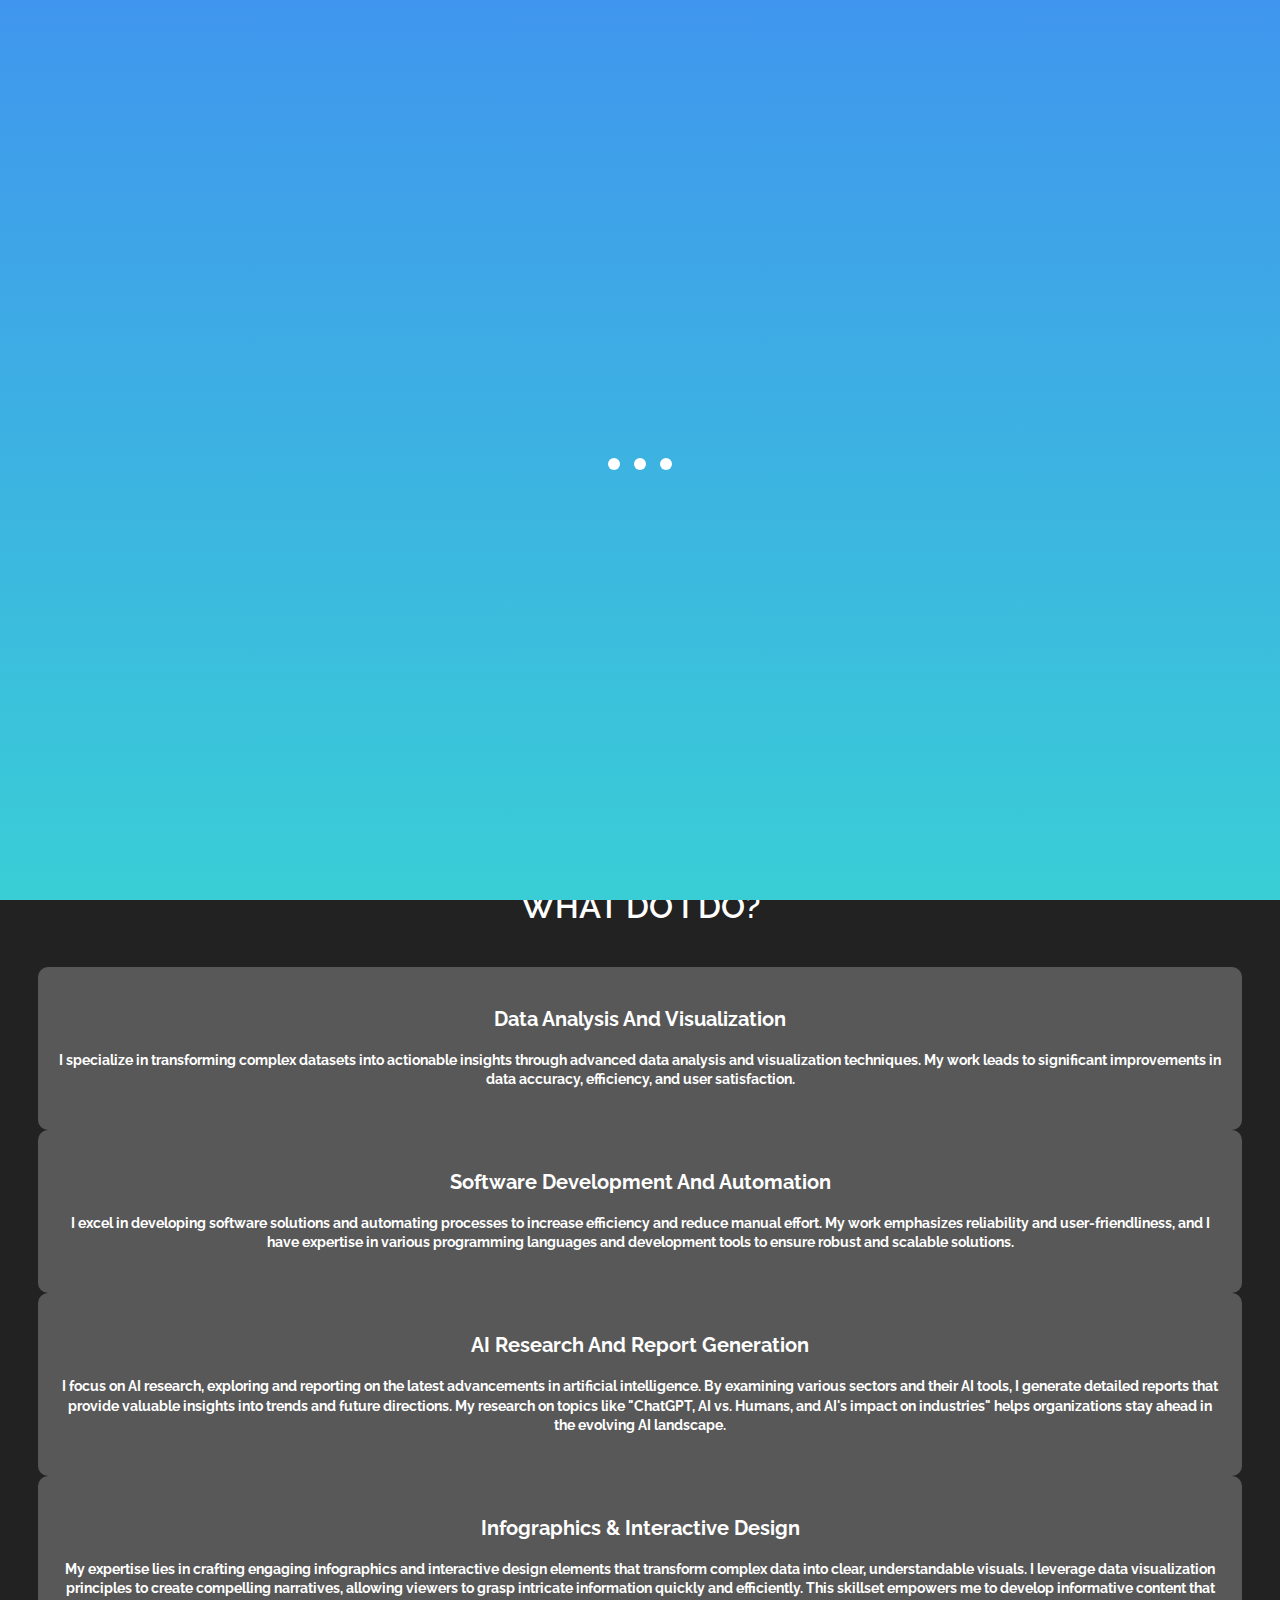
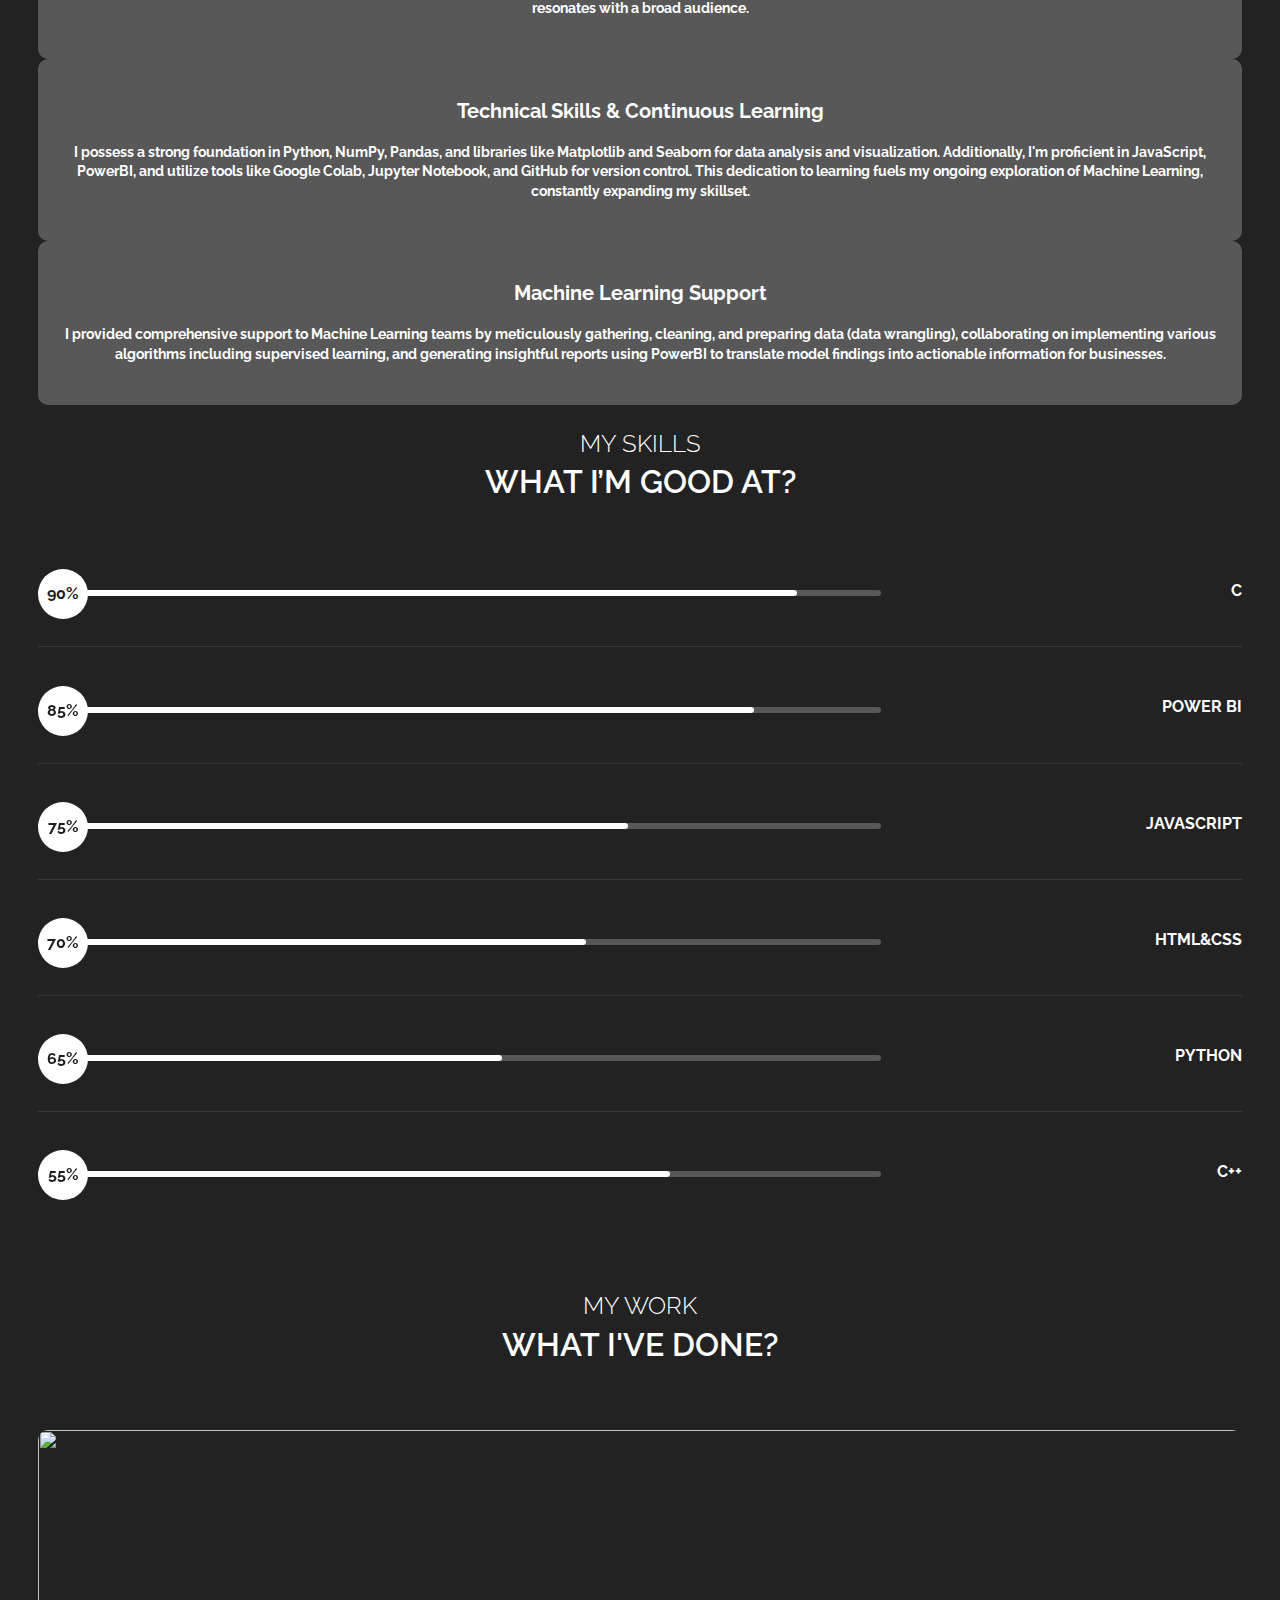
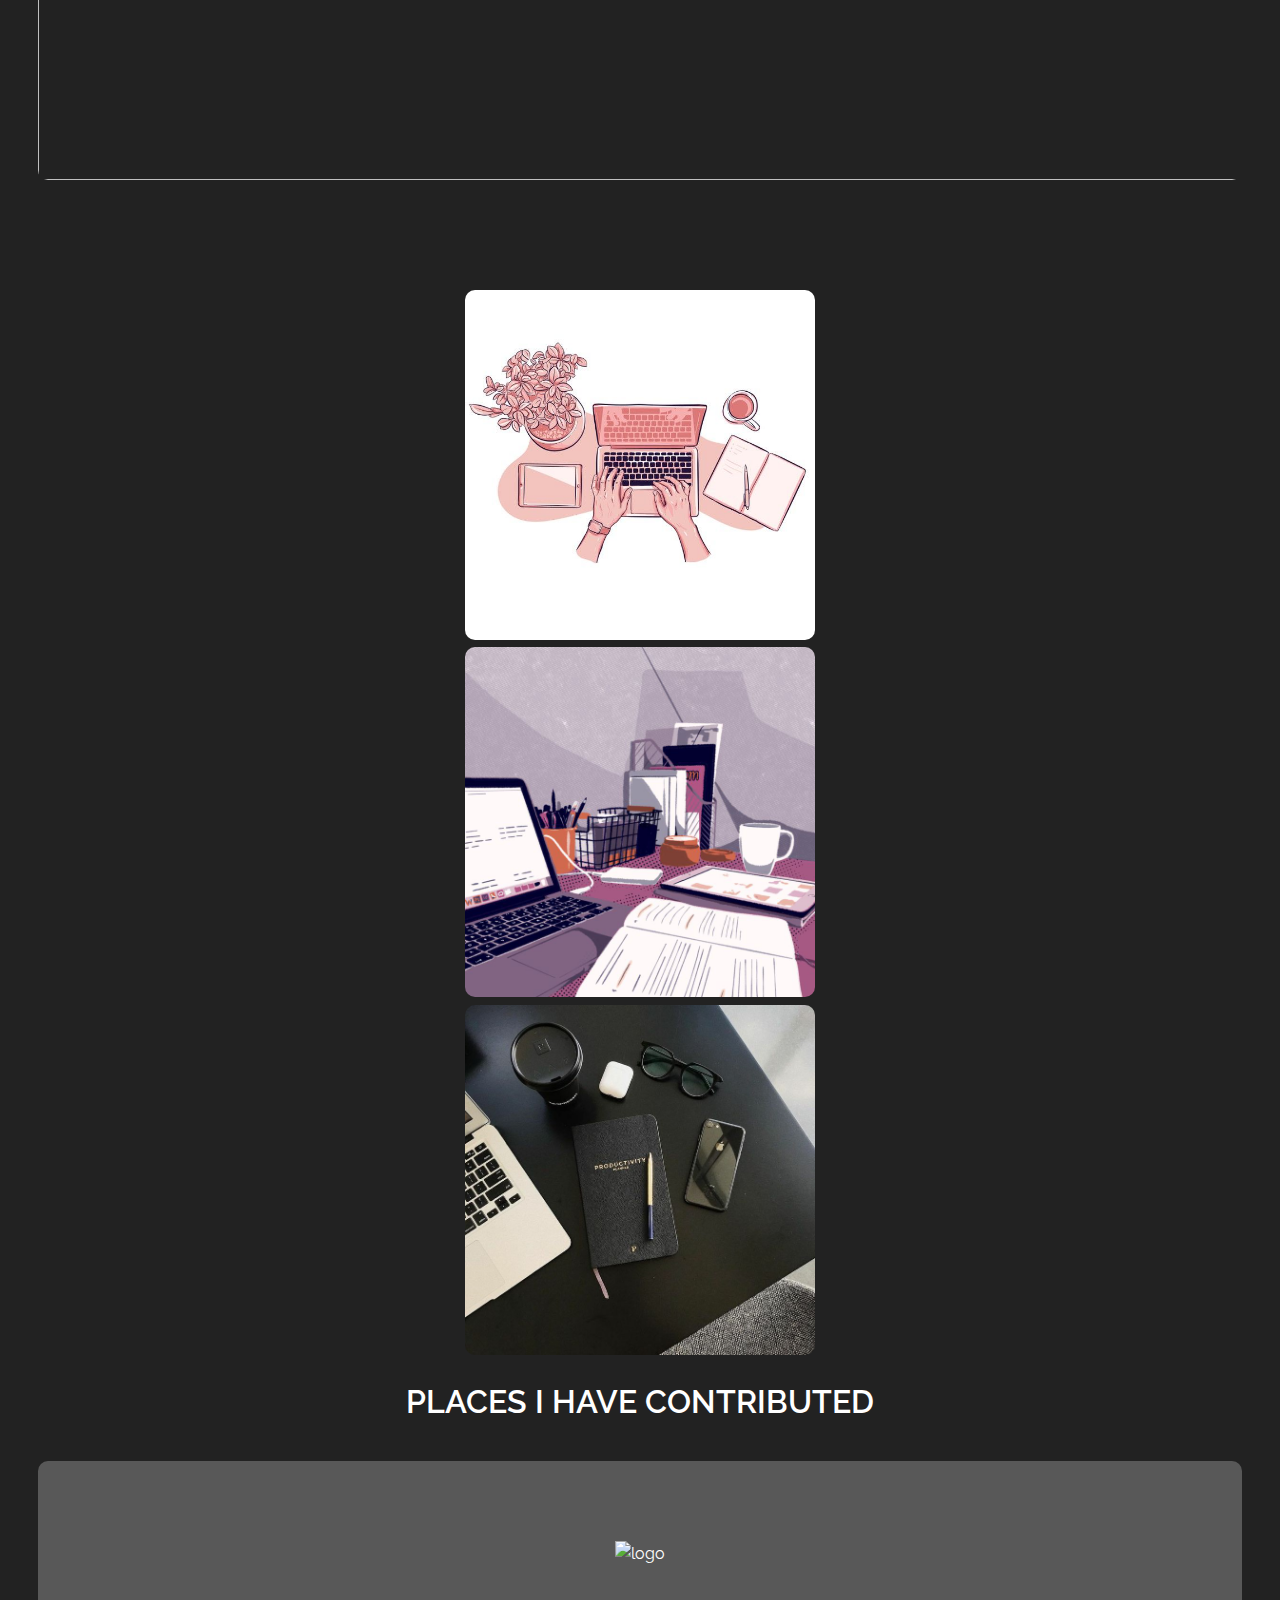
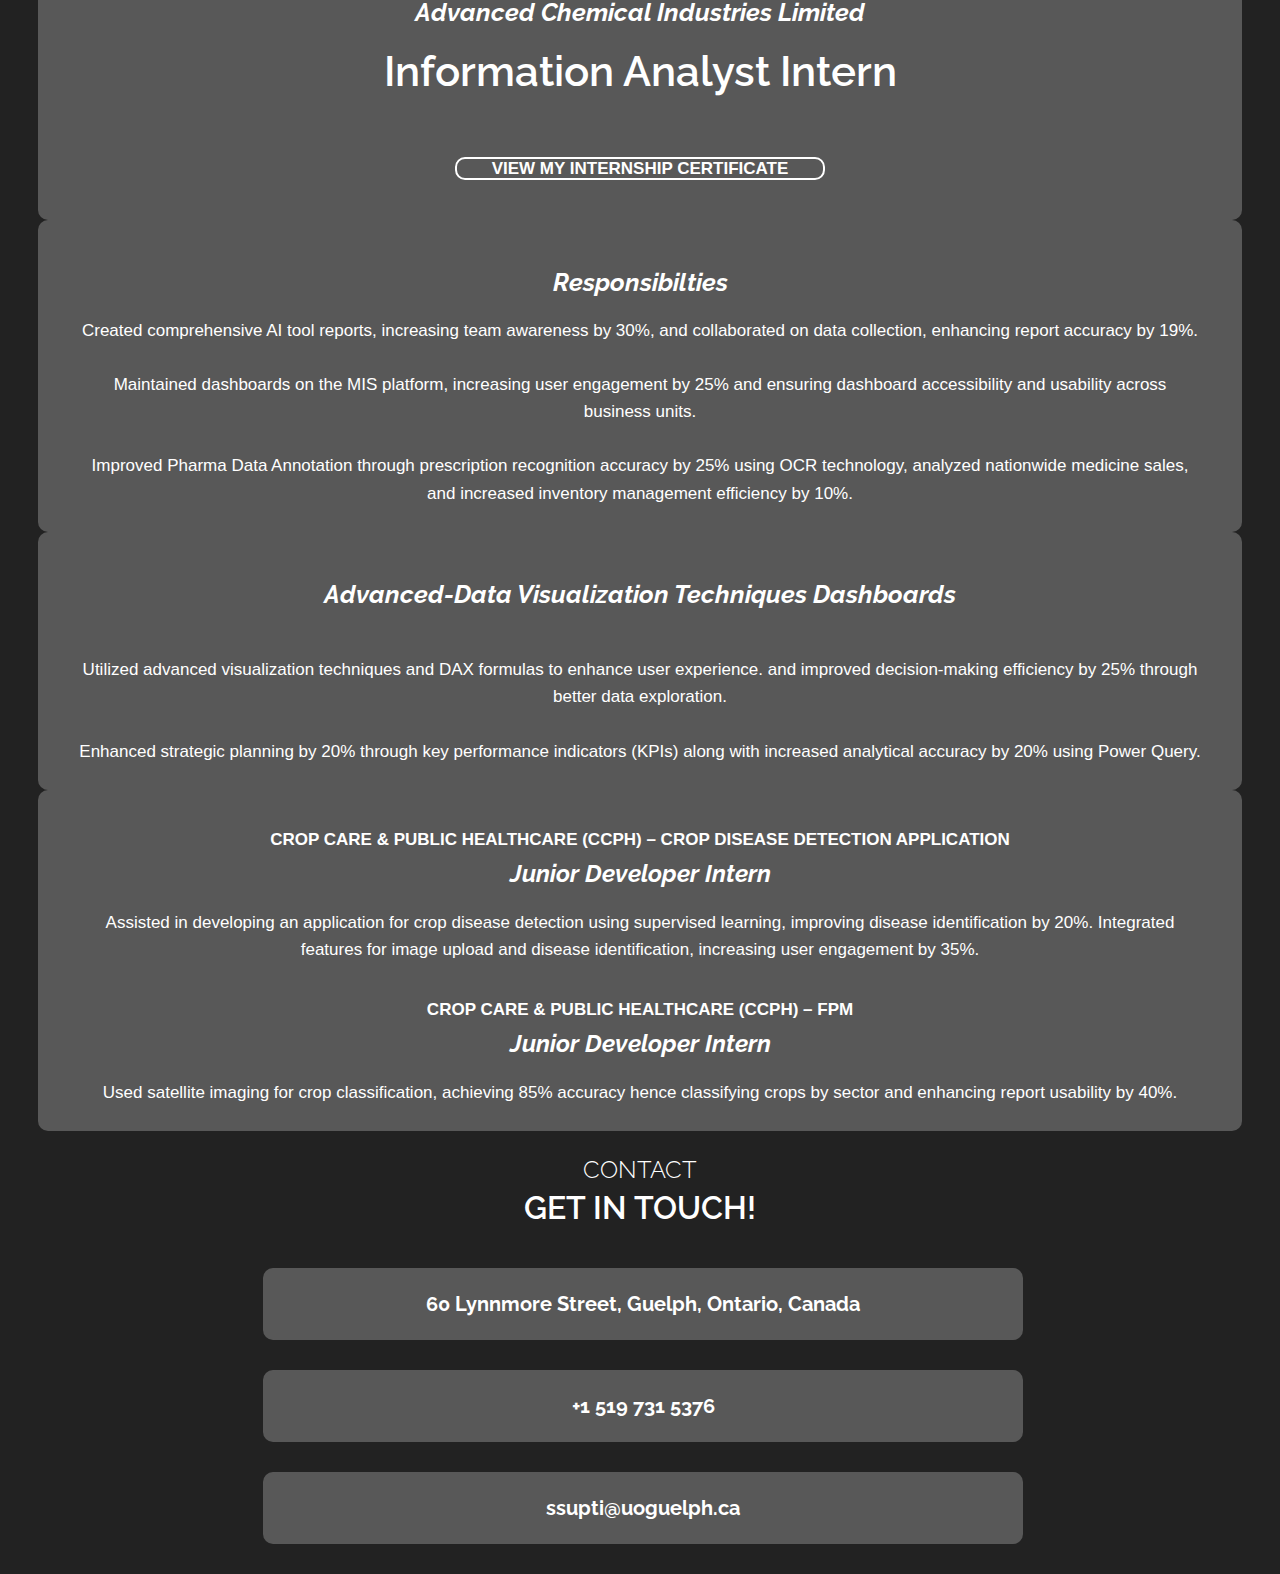
==== index.html @ d19fac65 "added a link" ====
<!DOCTYPE html>
<html lang="en">

<head>

    <meta charset="utf-8">
    <meta name="viewport" content="width=device-width, initial-scale=1, shrink-to-fit=no">
    <meta name="description" content="">
    <meta name="author" content="">
    <link href="https://fonts.googleapis.com/css?family=Raleway:100,300,400,500,700,900" rel="stylesheet">
    <link rel="stylesheet" href="https://cdnjs.cloudflare.com/ajax/libs/font-awesome/5.15.4/css/all.min.css"
        integrity="sha512-dRjMc0nZpAz4aL1sDd2G5JvPrjA7xSTGRXaLDo/RY5qzk0uH1d97Rm7xdUNbffP0KheVYO/CQ6B1exxQj0Ytw=="
        crossorigin="anonymous" referrerpolicy="no-referrer" />

    <title>Sanjida Rahman Supti Portfolio</title>
    <!--
Elegance Template
https://templatemo.com/tm-528-elegance
-->
    <!-- Additional CSS Files -->
    <link rel="stylesheet" type="text/css" href="css/bootstrap.min.css">

    <link rel="stylesheet" type="text/css" href="css/font-awesome.css">

    <link rel="stylesheet" type="text/css" href="css/fullpage.min.css">

    <link rel="stylesheet" type="text/css" href="css/owl.carousel.css">

    <link rel="stylesheet" href="css/animate.css">

    <link rel="stylesheet" href="css/templatemo-style.css">

    <link rel="stylesheet" href="css/responsive.css">



</head>

<body>

    <div id="video">
        <div class="preloader">
            <div class="preloader-bounce">
                <span></span>
                <span></span>
                <span></span>
            </div>
        </div>

        <header id="header">
            <div class="container-fluid">
                <div class="navbar">
                    <a href="#" id="logo" title="Sanjida Rahman Supti Portfolio">
                        Sanjida Rahman Supti
                    </a>
                    <div class="navigation-row">
                        <nav id="navigation">
                            <button type="button" class="navbar-toggle"> <i class="fa fa-bars"></i> </button>
                            <div class="nav-box navbar-collapse">
                                <ul class="navigation-menu nav navbar-nav navbars" id="nav">
                                    <li data-menuanchor="slide01" class="active"><a href="#slide01">Home</a></li>
                                    <li data-menuanchor="slide02"><a href="#slide02">About Me</a></li>
                                    <li data-menuanchor="slide03"><a href="#slide03">Expertise</a></li>
                                    <li data-menuanchor="slide04"><a href="#slide04">My Skills</a></li>
                                    <li data-menuanchor="slide05"><a href="#slide05">My Work</a></li>
                                    <li data-menuanchor="slide06"><a href="#slide06">Professional Experience</a></li>
                                    <li data-menuanchor="slide07"><a href="#slide07">Contact Me</a></li>
                                </ul>
                            </div>
                        </nav>
                    </div>
                </div>
            </div>
        </header>

        <div id="fullpage" class="fullpage-default">

            <div class="section animated-row" data-section="slide01">
                <div class="section-inner">
                    <div class="welcome-box">
                        <span class="welcome-first animate" data-animate="fadeInUp">Hello, welcome to</span>
                        <h1 class="welcome-title animate" data-animate="fadeInUp">My Portofolio</h1>
                        <p class="animate" data-animate="fadeInUp">I am <strong>Sanjida Rahman Supti</strong>, a current
                            Computer Science Student with a Minor in Mathematics, exploring career options in tech.</p>
                        <div class="scroll-down next-section animate data-animate=" fadeInUp""><img
                                src="images/mouse-scroll.png" alt=""><span>Scroll Down</span></div>
                    </div>
                </div>
            </div>

            <div class="section animated-row" data-section="slide02">
                <div class="section-inner">
                    <div class="about-section">
                        <div class="row justify-content-center">
                            <div class="col-lg-8 wide-col-laptop">
                                <div class="row">
                                    <div class="col-md-6">
                                        <div class="about-contentbox">
                                            <div class="animate" data-animate="fadeInUp">
                                                <span>About Me</span>
                                                <h2>Who am i?</h2>
                                                <p>I am a <strong>Computer Science student</strong> at the
                                                    <strong>University of Guelph</strong>, with a focus on data science
                                                    and AI and a minor in Mathematics. While I have solid experience in
                                                    information analysis, I am eager to explore and gain experience in
                                                    various subfields within the tech industry. I am currently
                                                    interested in data science and AI but remain open to discovering and
                                                    pursuing different career paths.
                                                    <br><br>As an <strong>Information Analyst Intern</strong> at
                                                    Advanced Chemicals Industries Limited, I've developed machine
                                                    learning models, created AI tool reports, and built interactive
                                                    dashboards. My projects include the Crop Care & Public Health (CCPH)
                                                    Crop Disease Detection app and the Consumer Brands (CB) Hygiene
                                                    Dashboard, enhancing my skills in data integration, cleaning, and
                                                    visualization.
                                                    <br><br>Proficient in <strong> C, JavaScript, Power BI and
                                                        Python</strong>, I regularly update my GitHub with new projects.
                                                    I'm passionate about solving real-world problems through innovative
                                                    tech solutions and am eager to contribute to your organization's
                                                    success.
                                                </p>
                                            </div>

                                            <a class="btn" href="assets/Resume.pdf" target="_blank">
                                                Download Resume</a>
                                        </div>
                                    </div>
                                    <div class="col-md-6">
                                        <figure class="about-img animate" data-animate="fadeInUp"><img
                                                src="images/profile-girl.jpg" class="rounded" alt=""></figure>
                                    </div>
                                </div>
                            </div>
                        </div>
                    </div>
                </div>
            </div>

            <div class="section animated-row" data-section="slide03">
                <div class="section-inner">
                    <div class="row justify-content-center">
                        <div class="col-md-8 wide-col-laptop">
                            <div class="title-block animate" data-animate="fadeInUp">
                                <span>Expertise</span>
                                <h2>What do I Do?</h2>
                            </div>
                            <div class="services-section">
                                <div class="services-list owl-carousel">
                                    <div class="item animate" data-animate="fadeInUp">
                                        <div class="service-box">
                                            <span class="service-icon"><i class="fa fa-database"
                                                    aria-hidden="true"></i></span>
                                            <h3>Data Analysis and Visualization</h3>
                                            <p><strong>I specialize in transforming complex datasets into actionable
                                                    insights through advanced data analysis and visualization
                                                    techniques.
                                                    My work leads to significant improvements in data accuracy,
                                                    efficiency, and user satisfaction.</strong></p>
                                        </div>
                                    </div>
                                    <div class="item animate" data-animate="fadeInUp">
                                        <div class="service-box">
                                            <span class="service-icon"><i class="fa fa-code"
                                                    aria-hidden="true"></i></span>
                                            <h3>Software Development and Automation</h3>
                                            <p><strong>I excel in developing software solutions and automating processes
                                                    to increase efficiency and reduce manual effort.
                                                    My work emphasizes reliability and user-friendliness, and I have
                                                    expertise in various programming languages and development tools to
                                                    ensure robust and scalable solutions.</strong></p>
                                        </div>
                                    </div>
                                    <div class="item animate" data-animate="fadeInUp">
                                        <div class="service-box">
                                            <span class="service-icon"><i class="fa fa-book"
                                                    aria-hidden="true"></i></span>
                                            <h3>AI Research and Report Generation</h3>
                                            <p><strong>I focus on AI research, exploring and reporting on the latest
                                                    advancements in artificial intelligence.
                                                    By examining various sectors and their AI tools, I generate detailed
                                                    reports that provide valuable insights into trends and future
                                                    directions.
                                                    My research on topics like "ChatGPT, AI vs. Humans, and AI's impact
                                                    on industries" helps organizations stay ahead in the evolving AI
                                                    landscape.</strong></p>
                                        </div>
                                    </div>
                                    <div class="item animate" data-animate="fadeInUp">
                                        <div class="service-box">
                                            <span class="service-icon"><i class="fa fa-camera"
                                                    aria-hidden="true"></i></span>
                                            <h3>Infographics & Interactive Design</h3>
                                            <p><strong>My expertise lies in crafting engaging infographics and
                                                    interactive design elements that transform complex data into clear,
                                                    understandable visuals.
                                                    I leverage data visualization principles to create compelling
                                                    narratives, allowing viewers to grasp intricate information quickly
                                                    and efficiently.
                                                    This skillset empowers me to develop informative content that
                                                    resonates with a broad audience. </strong>
                                            </p>
                                        </div>
                                    </div>
                                    <div class="item animate" data-animate="fadeInUp">
                                        <div class="service-box">
                                            <span class="service-icon"><i class="fa fa-graduation-cap"
                                                    aria-hidden="true"></i></span>
                                            <h3>Technical Skills & Continuous Learning</h3>
                                            <p><strong>I possess a strong foundation in Python, NumPy, Pandas, and
                                                    libraries like Matplotlib and Seaborn for data analysis and
                                                    visualization.
                                                    Additionally, I'm proficient in JavaScript, PowerBI, and utilize
                                                    tools like Google Colab, Jupyter Notebook, and GitHub for version
                                                    control.
                                                    This dedication to learning fuels my ongoing exploration of Machine
                                                    Learning, constantly expanding my skillset.</strong></p>
                                        </div>
                                    </div>
                                    <div class="item animate" data-animate="fadeInUp">
                                        <div class="service-box">
                                            <span class="service-icon"><i class="fa fa-gears"
                                                    aria-hidden="true"></i></span>
                                            <h3>Machine Learning Support</h3>
                                            <p><strong>I provided comprehensive support to Machine Learning teams by
                                                    meticulously gathering, cleaning, and preparing data (data
                                                    wrangling),
                                                    collaborating on implementing various algorithms including
                                                    supervised learning, and generating insightful reports using PowerBI
                                                    to translate model findings into actionable information for
                                                    businesses.</strong></p>
                                        </div>
                                    </div>
                                </div>
                            </div>
                        </div>
                    </div>
                </div>
            </div>

            <div class="section animated-row" data-section="slide04">
                <div class="section-inner">
                    <div class="row justify-content-center">
                        <div class="col-md-7 wide-col-laptop">
                            <div class="title-block animate" data-animate="fadeInUp">
                                <span>My Skills</span>
                                <h2>What i’m good at?</h2>
                            </div>
                            <div class="skills-row animate" data-animate="fadeInDown">
                                <div class="row">
                                    <div class="col-md-8 offset-md-2">
                                        <div class="skill-item">
                                            <h6>C</h6>
                                            <div class="skill-bar">
                                                <span>90%</span>
                                                <div class="filled-bar"></div>
                                            </div>
                                        </div>
                                        <div class="skill-item">
                                            <h6>Power BI</h6>
                                            <div class="skill-bar">
                                                <span>85%</span>
                                                <div class="filled-bar-2"></div>
                                            </div>
                                        </div>
                                        <div class="skill-item">
                                            <h6>JavaScript</h6>
                                            <div class="skill-bar">
                                                <span>75%</span>
                                                <div class="filled-bar-3"></div>
                                            </div>
                                        </div>
                                        <div class="skill-item">
                                            <h6>HTML&CSS</h6>
                                            <div class="skill-bar">
                                                <span>70%</span>
                                                <div class="filled-bar-5"></div>
                                            </div>
                                        </div>
                                        <div class="skill-item">
                                            <h6>Python</h6>
                                            <div class="skill-bar">
                                                <span>65%</span>
                                                <div class="filled-bar-6"></div>
                                            </div>
                                        </div>
                                        <div class="skill-item last-skill">
                                            <h6>C++<h6>
                                                    <div class="skill-bar">
                                                        <span>55%</span>
                                                        <div class="filled-bar-4"></div>
                                                    </div>
                                        </div>
                                    </div>
                                </div>
                            </div>
                        </div>
                    </div>
                </div>
            </div>

            <div class="section animated-row" data-section="slide06">
                <div class="section-inner">
                    <div class="row justify-content-center">
                        <div class="col-md-8 wide-col-laptop">
                            <div class="title-block animate" data-animate="fadeInUp">
                                <span>My Work</span>
                                <h2>what I've done?</h2>
                            </div>
                            <div class="gallery-section">
                                <div class="gallery-list owl-carousel">
                                    <div class="item animate" data-animate="fadeInUp">
                                        <div class="portfolio-item">
                                            <div class="thumb">
                                                <img src="images/item-1.jpg" alt="">
                                                <a class="overlay-link"
                                                    href="https://github.com/SanjidaRS/HTML_CSS_JavaScript_MiniCalendar"
                                                    target="_blank"><i class="fas fa-external-link-alt"></i></a>
                                            </div>
                                            <div class="thumb-inner animate" data-animate="fadeInUp">
                                                <h4><a href="https://github.com/SanjidaRS/HTML_CSS_JavaScript_MiniCalendar"
                                                        target="_blank" style="color: black;">Quick Calendar Widget</a>
                                                </h4>
                                                <p>This project creates a responsive mini calendar using HTML, CSS, and
                                                    JavaScript, dynamically displaying the current date, day, month, and
                                                    year.
                                                    The code includes a clean user interface and functionality to update
                                                    the calendar elements in real time.</p>
                                            </div>
                                        </div>
                                    </div>
                                    <div class="item animate" data-animate="fadeInUp">
                                        <div class="portfolio-item">
                                            <div class="thumb">
                                                <img src="images/item-2.jpg" alt="" style="width: 200%;">
                                                <a class="overlay-link"
                                                    href="https://github.com/SanjidaRS/Dynamic-Contact-Database"
                                                    target="_blank"><i class="fas fa-external-link-alt"></i></a>
                                            </div>
                                            <div class="thumb-inner animate" data-animate="fadeInUp">
                                                <h4><a href="https://github.com/SanjidaRS/Dynamic-Contact-Database"
                                                        target="_blank" style="color: black;">Interactive
                                                        Contact Manager</a></h4>
                                                <p>Manage contacts seamlessly with our dynamic database solution,
                                                    ensuring efficient storage and retrieval of vital information.</p>
                                            </div>
                                        </div>
                                    </div>
                                    <div class="item animate" data-animate="fadeInUp">
                                        <div class="portfolio-item">
                                            <div class="thumb">
                                                <img src="images/item-3.jpg" alt="">
                                                <a class="overlay-link"
                                                    href="https://github.com/SanjidaRS/Power_BI_Projects"
                                                    target="_blank"><i class="fas fa-external-link-alt"></i></a>
                                            </div>
                                            <div class="thumb-inner animate" data-animate="fadeInUp">
                                                <h4><a href="https://github.com/SanjidaRS/Power_BI_Projects"
                                                        target="_blank" style="color: black;">Power BI Analytics</a>
                                                </h4>
                                                <p>Discover insightful data visualizations and analytics across
                                                    different domains which visualizes key sales metrics, product
                                                    analysis,
                                                    and regional sales distribution along with detailed analysis of
                                                    employee records through interactive dashboards and showing advanced
                                                    data storytelling techniques with custom visuals.</p>
                                            </div>
                                        </div>
                                    </div>
                                    <div class="item animate" data-animate="fadeInUp">
                                        <div class="portfolio-item">
                                            <div class="thumb">
                                                <img src="https://i.pinimg.com/736x/e3/60/cb/e360cb535c90c472afaf8c90c0fe75d9.jpg"
                                                    alt="">
                                                <a class="overlay-link"
                                                    href="https://github.com/SanjidaRS/Python-Basic-Projects"
                                                    target="_blank"><i class="fas fa-external-link-alt"></i></a>
                                            </div>
                                            <div class="thumb-inner animate" data-animate="fadeInUp">
                                                <h4><a href="https://github.com/SanjidaRS/Python-Basic-Projects"
                                                        target="_blank" style="color: black;">Simple Python
                                                        Creations</a>
                                                </h4>
                                                <p>This repository contains a simple but functional Python script for
                                                    performing fundamental calculations and games.</p>
                                            </div>
                                        </div>
                                    </div>
                                    <div class="item animate" data-animate="fadeInUp">
                                        <div class="portfolio-item">
                                            <div class="thumb">
                                                <img src="https://i.pinimg.com/564x/fc/5a/ec/fc5aec446b85f5fd919e99cca2ca8939.jpg"
                                                    alt="">
                                                <a class="overlay-link"
                                                    href="https://github.com/SanjidaRS/HTML_CSS_JavaScript_CountDownTimer"
                                                    target="_blank"><i class="fas fa-external-link-alt"></i></a>
                                            </div>
                                            <div class="thumb-inner animate" data-animate="fadeInUp">
                                                <h4><a href="https://github.com/SanjidaRS/HTML_CSS_JavaScript_CountDownTimer"
                                                        target="_blank" style="color: black;">TimeCraft</a></h4>
                                                <p>Countdown Timer Website contains a simple countdown timer website
                                                    that displays the time remaining until a specified launch date.
                                                    The website is designed to show a maintenance message and a
                                                    countdown timer, making it perfect for announcing upcoming events or
                                                    website launches.
                                                </p>
                                            </div>
                                        </div>
                                    </div>

                                    <div class="item animate" data-animate="fadeInUp">
                                        <div class="portfolio-item">
                                            <div class="thumb">
                                                <img src="images/item-6.jpg" alt="">
                                                <a class="overlay-link"
                                                    href="https://github.com/SanjidaRS/carBase-Linked-List-Car-Management-System-in-C"
                                                    target="_blank"><i class="fas fa-external-link-alt"></i></a>
                                            </div>
                                            <div class="thumb-inner animate" data-animate="fadeInUp">
                                                <h4><a href="https://github.com/SanjidaRS/carBase-Linked-List-Car-Management-System-in-C"
                                                        target="_blank" style="color: black;">C-Based Auto
                                                        System</a></h4>
                                                <p>This repository hosts the carBase project, a dynamic linked list
                                                    application in C for managing car data for oneCarSolution.
                                                    It allows users to efficiently add, edit, and delete car records
                                                    through a structured menu, utilizing structs for individual car
                                                    details.</p>
                                            </div>
                                        </div>
                                    </div>
                                    <div class="item animate" data-animate="fadeInUp">
                                        <div class="portfolio-item">
                                            <div class="thumb">
                                                <img src="/images/item-7.jpg" alt="">
                                                <a class="overlay-link" href="https://youtu.be/oOsoFIpBXJo"
                                                    target="_blank"><i class="fas fa-external-link-alt"></i></a>
                                            </div>
                                            <div class="thumb-inner animate" data-animate="fadeInUp">
                                                <h4><a href="https://youtu.be/oOsoFIpBXJo" target="_blank"
                                                        style="color: black;">Rivals of
                                                        ChatGPT: A New AI Era</a></h4>
                                                <p>This video explores the latest AI developments and compares three
                                                    competitors to ChatGPT: Copilot, Gemini, and AnonChatGPT. It
                                                    highlights their features, strengths, and unique capabilities, and
                                                    examines how these models are used across various industries and
                                                    their potential impact on AI technology.
                                                </p>
                                            </div>
                                        </div>
                                    </div>
                                    <div class="item animate" data-animate="fadeInUp">
                                        <div class="portfolio-item">
                                            <div class="thumb">
                                                <img src="/images/item-8.jpg" alt="">
                                                <a class="overlay-link"
                                                    href="https://github.com/SanjidaRS/Artificial-Intelligence-Report"
                                                    target="_blank"><i class="fas fa-external-link-alt"></i></a>
                                            </div>
                                            <div class="thumb-inner animate" data-animate="fadeInUp">
                                                <h4><a href="https://github.com/SanjidaRS/Artificial-Intelligence-Report"
                                                        target="_blank" style="color: black;">AI Unveiled: A
                                                        Deep Dive</a></h4>
                                                <p>This repository contains an in-depth report on
                                                    Artificial Intelligence, exploring its fundamentals, advancements,
                                                    and applications
                                                    across various domains. It provides a detailed analysis of AI
                                                    technologies,
                                                    methodologies, and their impact on society, supported by relevant
                                                    research and case
                                                    studies.
                                                </p>
                                            </div>
                                        </div>
                                    </div>
                                    <div class="item animate" data-animate="fadeInUp">
                                        <div class="portfolio-item">
                                            <div class="thumb">
                                                <img src="/images/item-9.jpg"
                                                    alt="https://github.com/SanjidaRS/HTML-CSS-Flipping-Card-Design">
                                                <a class="overlay-link" href="" target="_blank"><i
                                                        class="fas fa-external-link-alt"></i></a>
                                            </div>
                                            <div class="thumb-inner animate" data-animate="fadeInUp">
                                                <h4><a href="https://github.com/SanjidaRS/HTML-CSS-Flipping-Card-Design"
                                                        target="_blank" style="color: black;">Sleek Card Flip
                                                        Interface</a></h4>
                                                <p>This project features a dynamic Flipping Card UI designed with HTML
                                                    and CSS. It allows for an interactive user experience where the card
                                                    flips to reveal additional information on its reverse side. The
                                                    implementation showcases modern web design techniques, offering a
                                                    visually engaging way to present content.
                                                </p>
                                            </div>
                                        </div>
                                    </div>
                                </div>
                            </div>
                        </div>
                    </div>
                </div>
            </div>

            <div class="section animated-row" data-section="slide05">
                <div class="section-inner">
                    <div class="row justify-content-center">
                        <div class="col-md-8 wide-col-laptop">
                            <div class="title-block animate" data-animate="fadeInUp">
                                <span></span>
                                <h2>Places I have Contributed</h2>
                            </div>
                            <div class="col-md-8 offset-md-2">
                                <div class="testimonials-section">
                                    <div class="testimonials-slider owl-carousel">
                                        <div class="item animate" data-animate="fadeInUp">
                                            <div class="testimonial-item">
                                                <div class="client-row">
                                                    <img src="assets/logo.png" class="rounded-circle" alt="logo"
                                                        style="margin-top: 40px;">
                                                </div>
                                                <div class="testimonial-content">
                                                    <h4 style="margin-top: 30px;">Advanced Chemical Industries Limited
                                                    </h4>
                                                    <h3>Information Analyst Intern</h3>
                                                    <br>
                                                    <p><a class="btn" href="/assets/ACI internship certificate .pdf" target="_blank">
                                                        View my internship certificate</a>
                                                    </p>
                                                    <span></span>
                                                </div>
                                            </div>
                                        </div>
                                        <div class="item animate" data-animate="fadeInUp">
                                            <div class="testimonial-item">
                                                <div class="client-row">

                                                </div>
                                                <div class="testimonial-content">
                                                    <h4>Responsibilties</h4>
                                                    <p>Created comprehensive AI tool reports, increasing team awareness
                                                        by 30%, and collaborated on data collection, enhancing report
                                                        accuracy by 19%.
                                                        <br><br>Maintained dashboards on the MIS platform, increasing
                                                        user engagement by 25% and ensuring dashboard accessibility and
                                                        usability across business units.
                                                        <br><br>Improved Pharma Data Annotation through prescription
                                                        recognition accuracy by 25% using OCR technology, analyzed
                                                        nationwide medicine sales, and increased inventory management
                                                        efficiency by 10%.
                                                    </p>
                                                    <span></span>
                                                </div>
                                            </div>
                                        </div>
                                        <div class="item animate" data-animate="fadeInUp">
                                            <div class="testimonial-item">
                                                <div class="client-row">

                                                </div>
                                                <div class="testimonial-content">
                                                    <h4>Advanced-Data Visualization Techniques Dashboards</h4>
                                                    <p>
                                                        <br>Utilized advanced visualization techniques and DAX formulas
                                                        to enhance user experience.
                                                        and improved decision-making efficiency by 25% through better
                                                        data exploration.
                                                        <br><br>Enhanced strategic planning by 20% through key
                                                        performance indicators (KPIs) along with
                                                        increased analytical accuracy by 20% using Power Query.
                                                    </p>
                                                    <span></span>
                                                </div>
                                            </div>
                                        </div>

                                        <div class="item animate" data-animate="fadeInUp">
                                            <div class="testimonial-item">
                                                <div class="client-row">

                                                </div>
                                                <div class="testimonial-content">
                                                    <h5
                                                        style="font-size: 17px; font-family: Arial, Helvetica, sans-serif;">
                                                        Crop Care & Public Healthcare (CCPH) – Crop Disease Detection
                                                        Application</h5>
                                                    <h4 style="font-size: 24px;">Junior Developer Intern</h4>
                                                    <p>
                                                        Assisted in developing an application for crop disease detection
                                                        using supervised learning, improving disease identification by
                                                        20%.
                                                        Integrated features for image upload and disease identification,
                                                        increasing user engagement by 35%.
                                                    </p>
                                                    <br><br>
                                                    <h5
                                                        style="font-size: 17px; font-family: Arial, Helvetica, sans-serif;">
                                                        Crop Care & Public Healthcare (CCPH) – FPM</h5>
                                                    <h4 style="font-size: 24px;">Junior Developer Intern</h4>
                                                    <p>
                                                        Used satellite imaging for crop classification, achieving 85%
                                                        accuracy hence classifying crops by sector and enhancing report
                                                        usability by 40%.
                                                    </p>
                                                    <span></span>
                                                </div>
                                            </div>
                                        </div>
                                    </div>
                                </div>
                            </div>
                        </div>
                    </div>
                </div>
            </div>

            <div class="section animated-row" data-section="slide07">
                <div class="section-inner">
                    <div class="row justify-content-center">
                        <div class="col-md-8 wide-col-laptop">
                            <div class="title-block animate" data-animate="fadeInUp">
                                <span>Contact</span>
                                <h2>Get In Touch!</h2>
                            </div>
                            <div class="contact-section">
                                <div class="row">
                                    <div class="col-md-6 animate" data-animate="fadeInUp">
                                        <div class="contact-box">
                                            <div class="contact-row">
                                                <i class="fa fa-map-marker"></i> 60 Lynnmore Street, Guelph, Ontario,
                                                Canada
                                            </div>
                                            <div class="contact-row">
                                                <i class="fa fa-phone"></i> +1 519 731 5376
                                            </div>
                                            <div class="contact-row">
                                                <i class="fa fa-envelope"></i> ssupti@uoguelph.ca
                                            </div>
                                        </div>
                                    </div>
                                </div>
                                <!-- <div class="contact-section">
                                <div class="row">
                                    <div class="item animate" data-animate="fadeInUp">
                                        <div class="service-box">
                                            
                                            <p><i class="fa fa-map-marker"></i> 60 Lynnmore Street, Guelph, Ontario, Canada</p>
                                        </div>
                                    </div>
                                    <div class="item animate" data-animate="fadeInUp">
                                        <div class="contact-box">
                                  
                                            <p><i class="fa fa-phone"></i> +1 519 731 5376</p>
                                        </div>
                                    </div>
                                    <div class="item animate" data-animate="fadeInUp">
                                        <div class="service-box">
                                            <p><i class="fa fa-envelope"></i> ssupti@uoguelph.ca</p>
                                        </div>
                                    </div>
                                </div>
                            </div> -->
                            </div>
                        </div>
                    </div>
                </div>
            </div>
        </div>

        <div id="social-icons">
            <div class="text-right">
                <ul class="social-icons">
                    <li><a href="https://github.com/SanjidaRS" title="GitHub" target="_blank"><i
                                class="fa fa-github"></i></a></li>
                    <li><a href="https://www.linkedin.com/in/sanjida-rahman-supti-25b25521b/" title="Linkedin"
                            target="_blank"><i class="fa fa-linkedin"></i></a></li>
                            <li><a href="" title="First_Work_term_report"
                                target="_blank"><i class="fa fa-briefcase"></i></a></li>
                </ul>
            </div>
        </div>
    </div>

    <script src="js/jquery.js"></script>

    <script src="js/bootstrap.min.js"></script>

    <script src="js/fullpage.min.js"></script>

    <script src="js/scrolloverflow.js"></script>

    <script src="js/owl.carousel.min.js"></script>

    <script src="js/jquery.inview.min.js"></script>

    <script src="js/form.js"></script>

    <script src="js/custom.js"></script>


</body>

</html>
---- css/templatemo-style.css ----
/*

Elegance Template

https://templatemo.com/tm-528-elegance

==================================================
CSS SITEMAP >>>>

  01. GENERAL CSS
  02. HEADER CSS
  03. SOCIAL ICONS CSS
  04. WELCOME BLOCK CSS
  05. ABOUT BLOCK CSS
  06. SERVICES BLOCK CSS
  07. WORK BLOCK CSS
  08. CONTACT BLOCK CSS
  09. TESTIMONOALS BLOCK CSS
  10. SKILLS BLOCK CSS


==================================================*/

/*==============================================
01. GENERAL CSS
================================================*/

html,
body {
  -webkit-font-smoothing: antialiased;
  -moz-font-smoothing: antialiased;
  -ms-font-smoothing: antialiased;
  font-smoothing: antialiased;
  -webkit-text-size-adjust: 100%;
}
body {
  font: 16px/1.6 'Raleway', Arial, Helvetica, sans-serif;
  color: #fff;
  text-align:center;
  background: #222;
}
img {
  border: 0;
  max-width: 100%;
}
html {
  -ms-overflow-style: scrollbar;
}
.alltrans,
.social-icons li a,
.owl-nav > button,
.owl-nav > button:after,
.counter-box,
.about-img:after,
.gallery-img img,
.form-control,
.owl-dot,
.subscribe-row,
.close-btn,
.close-btn:before,
.close-btn:after,
.tag-btn,
.btn {
  -webkit-transition: all 2s ease;
  transition: all 0.8s ease;
}
a {
  color: #fff;
  text-decoration: none;
}
a:hover,
a:focus {
  color: #fff;
  outline: none;
  text-decoration: underline;
  
}
@media screen and (-ms-high-contrast:active), (-ms-high-contrast:none) {
  a:active {
    background-color: transparent;
  }
}
p {
  margin: 0 0 20px;
}
h1,
h2,
h3,
h4,
h5,
h6 {
  line-height: 1.2;
  margin: 0 0 20px;
  font-weight: 600;
  text-transform:uppercase;
}
h1,
h2 {
  font-size: 32px;
}
h3 {
  font-size: 30px;
  font-weight: 600;
}
h4 {
  font-size: 22px;
  font-weight: 600;
}
h5 {
  font-size: 20px;
  margin-bottom: 10px;
  font-weight: 600;
}
h6 {
  font-size: 18px;
  margin-bottom: 10px;
  font-weight: 600;
}
#main {
  padding: 0;
  background: #fff;
}
.no-margin {
  margin: 0 !important;
}
figure {
  margin:0;
}
.opacity-no {
  opacity: 1 !important;
}

video {
  position: fixed;
  right: 0;
  bottom: 0;
  min-width: 100%; 
  min-height: 100%;
}

#video:after {
  content: '';
  opacity: 0.75;
  background: #4B0082; /* Dark purple */
  background: -moz-linear-gradient(top, #4B0082 0%, #9370DB 100%); /* FF3.6-15 */
  background: -webkit-linear-gradient(top, #4B0082 0%, #9370DB 100%); /* Chrome10-25, Safari5.1-6 */
  background: linear-gradient(to bottom, #4B0082 0%, #9370DB 100%); /* W3C, IE10+, FF16+, Chrome26+, Opera12+, Safari7+ */
  filter: progid:DXImageTransform.Microsoft.gradient( startColorstr='#4B0082', endColorstr='#9370DB', GradientType=0 ); /* IE6-9 */
  position: fixed;
  left: 0;
  top: 0;
  right: 0;
  bottom: 0;
}



.wrapper-background-dark:after {
  background: #222;
  opacity:0.95;
}
.section-inner {
  padding:20px 30px 0;
}
.fp-scrollable {
  height:calc(100vh - 200px) !important;
}
#fp-nav ul li a span {
 display: none;
}

.btn {
  background: none;
  color: white;
  text-align:center;
  line-height:52px;
  padding:0 35px;
  border-radius: 0px;
  text-transform:uppercase;
  font-weight:600;
  border:2px solid white;
  border-radius: 10px;

}
.btn:hover, .btn:focus {
  color:#000;
  border-color:#fff;
  background:white;
  
}
.btn:focus {
  box-shadow:none;
  outline:none;
}
.btn.btn-xs {
  line-height:34px;
  font-size:12px;
  padding:0 20px;
  font-weight: 500;
}
.btn.btn-outline {
  background:none;
  border-color:#fff;
  color:#fff;
  border-width:1px;
}
.btn.btn-outline:hover, .btn.btn-outline:focus {
  background:#fff;
  color:#222;
}
.btn.btn-dark {
  color: #222;
  border-color: #222;
}
.btn.btn-dark:hover, .btn.btn-dark:focus {
  background: #222;
  color: #fff;
}
.owl-carousel .owl-stage {
  display: -webkit-box;
  display: -webkit-flex;
  display: -ms-flexbox;
  display: flex;
}
.owl-carousel .owl-item {
  display: -webkit-box;
  display: -webkit-flex;
  display: -ms-flexbox;
  display: flex;
  flex: 1 0 auto;
}
.preloader {
  background: -moz-linear-gradient(top, #4096ee 0%, #39ced6 100%); /* FF3.6-15 */
  background: -webkit-linear-gradient(top, #4096ee 0%,#39ced6 100%); /* Chrome10-25,Safari5.1-6 */
  background: linear-gradient(to bottom, #4096ee 0%,#39ced6 100%); /* W3C, IE10+, FF16+, Chrome26+, Opera12+, Safari7+ */
  filter: progid:DXImageTransform.Microsoft.gradient( startColorstr='#4096ee', endColorstr='#39ced6',GradientType=0 ); /* IE6-9 */
  height: 100%;
  left: 0;
  position: fixed;
  right: 0;
  top: 0;
  z-index: 9999;
  text-align: center;
}
.preloader-bounce {
  left: 0;
  right: 0;
  top: 50%;
  /* -webkit-transform: translateY(-50%);
  transform: translateY(-50%); */
  position: absolute;
}
.preloader-bounce > span {
  width: 12px;
  height: 12px;
  border-radius: 50%;
  margin: 0.3em;
  display: inline-block;
  vertical-align: middle;
  -webkit-animation: bounce 0.6s infinite alternate;
  animation: bounce 0.6s infinite alternate;
  background: #fff;
}
.preloader-bounce > span:nth-child(2){
  -webkit-animation-delay: 0.2s;
  animation-delay: 0.2s;
  background: #fff;
}
.preloader-bounce > span:nth-child(3){
  -webkit-animation-delay: 0.3s;
  animation-delay: 0.3s;
  background: #fff;
}

@-webkit-keyframes bounce {
  from {
    -webkit-transform: translateY(0);
    transform: translateY(0);
  }
  to {
    -webkit-transform: translateY(-1.2em);
    transform: translateY(-1.2em);
  }
}

@keyframes bounce {
  from {
    -webkit-transform: translateY(0);
    transform: translateY(0);
  }
  to {
    -webkit-transform: translateY(-1.2em);
    transform: translateY(-1.2em);
  }
}  

#fullpage {
  z-index: 99;
}


/*==============================================
02. HEADER CSS
================================================*/
#header {
  padding:20px 0;
  position: fixed;
  left:0;
  right:0;
  top:0;
  z-index:999;
}
.container-fluid {
  padding:0 20px;
}
a#logo {
  text-decoration: none;
  font-size: 32px;
  text-transform: uppercase;
  font-weight: 700;
}
.navbar {
  padding: 0;
}
.navbar-toggle {
  display:none;
}
.navbar-nav {
  -ms-flex-direction: row;
  -webkit-flex-direction: row;
  flex-direction: row;
}
.navbar-nav li {
  margin-left: 30px;
}
.navbar-nav li a {
  color:#fff;
  font-size: 15px;
  text-decoration:none;
  display:block;
  font-weight: 500;
  opacity: 0.9;
}
.navbar-nav li a:after {
  content:'';
  display:block;
  height: 2px;
  background:#fff;
  -webkit-transition: all 2s ease;
  transition: all 1s ease;
  -webkit-transform:scale(0);
  transform:scale(0);
  margin-top: 4px;
}
.navbar-nav li a:hover:after, .navbar-nav li.active a:after{
  -webkit-transform:scale(1);
  transform:scale(1);
}
.navbar-nav li a:hover {
  opacity: 1;
}
.navbar-nav li.active a {
  opacity: 1;
}
.collapse:not(.show) {
  display:block;
}

/*==============================================
03. SOCIAL ICONS CSS
================================================*/
#social-icons {
  padding:0;
  position: fixed;
  top: 50%;
  transform: translateY(-50%);
  right:0;
  z-index: 199;
}
.social-icons {
  margin:0;
  padding:0;
  list-style:none;
}
.social-icons li {
  display: block;
  margin: 1px 0px;
}
.social-icons li a {
  width:50px;
  height:50px;
  display:inline-block;
  line-height:50px;
  text-align:center;
  background: rgba(255, 255, 255, 0.1);
  color: rgba(255,255,255,1);
  font-size:18px;
}
.social-icons li a:hover {
  color:#1e1e1e;
  background-color: #fff;
}
/*==============================================
04. WELCOME BLOCK CSS
================================================*/
.welcome-box {
  font-size:25px;
  line-height:1.7;
}
.welcome-first{
  font-size: 35px;
  display: block;
  text-transform: uppercase;
  font-weight: 300;
  line-height: 1.2;
  letter-spacing: 0.02em;
}
.welcome-box p {
  max-width: 620px;
  width:100%;
  margin:0 auto 30px;
  color: #fff;
}
.welcome-title {
  font-weight: 700;
  font-size: 60px;
  margin-bottom: 10px;
  letter-spacing:0.02em;
}
.welcome-title span {
  font-size:36px;
  display:block;
  font-weight:300;
  line-height:1.2;
}
.welcome-box .btn {
  margin-top: 10px;
}
.next-section {
  display: inline-block;
  position: absolute;
  left: 50%;
  transform: translateX(-50%);
  bottom: 30px;
  cursor: pointer;
  -webkit-transition: all 2s ease;
  transition: all 1s ease;
}
.next-section span {
  margin-top: 15px;
  display: block;
  text-transform: uppercase;
  font-size: 14px;
  font-weight: 500;
}
.next-section i:hover {
  opacity: 1;
}

/*==============================================
05. ABOUT ME
================================================*/
.about-img {
  margin: 0 auto 40px 100px;
  position:relative;
  /* padding-left: 100px; */
}
.about-img img {
  border-radius: 10px;
  -webkit-box-shadow: 0 0 40px rgba(0,0,0,.3);
  box-shadow: 0 0 40px rgba(0,0,0,.3);
}

.about-contentbox {
  margin-top: 10px;
  text-align:left;
  line-height:1.6;
  margin-right: -95px;
  margin-left: -95px;
}
.about-contentbox span {
  font-size: 24px;
  text-transform: uppercase;
  font-weight: 300;
}
.about-contentbox h2 {
  font-size: 32px;
  text-transform: uppercase;
  font-weight: 700;
}
.facts-list {
  margin-top: 30px;
}
.facts-list .item {
  overflow:auto;
  text-align:center;
  border-radius: 10px;
  width: 100%;
  display: inline-block;
  text-transform:capitalize;
  font-size:14px;
  padding: 30px 0px;
  background: rgba(0,0,0,0.25);
}
.counter-box span {
  font-size: 26px;
  font-weight: 700;
}
.counter-icon {
  font-size: 30px;
  margin-bottom: 10px;
  opacity: 0.75;
}
.facts-list .item:hover {
  background:#fff;
  color:#1e1e1e;
}
.facts-list .owl-dots {
  margin-bottom: 30px;
}
.count-number, .counted {
  display:block;
  font-size:36px;
  font-weight:700;
  line-height:1;
  margin-bottom:10px;
}

/*==============================================
06. SERVICES BLOCK CSS
================================================*/
.title-block {
  margin-bottom: 40px;
}
.title-block span {
  font-size: 24px;
  text-transform: uppercase;
  font-weight: 300;
}
.services-list .item {
  background-color: rgba(250,250,250,0.25);
  border-radius: 10px;
  -webkit-transition: all 2s ease;
  transition: all 1s ease;
}
.service-icon {
  display:block;
  margin: 0 auto 0;
  margin-top: -10px;
  font-size: 30px;
}
.service-box {
  font-size:14px;
  padding:40px 20px;
  height:100%;
  /* overflow-y: scroll; */
  line-height: 1.4;
}
.services-list .item:hover {
  background-color: #fff;
  color: #1e1e1e;
}
.service-box h3 {
  font-size:20px;
  font-weight:700;
  text-transform: capitalize;
  margin-bottom: 10px;
  padding: 10px;
}
.service-box p:last-child {
  margin:0;
}
.owl-carousel .owl-dots .owl-dot {
  border-radius: 3px;
}
.owl-dots {
    display: -webkit-box;
    display: -webkit-flex;
    display: -ms-flexbox;
    display: flex;
    -ms-flex-pack: center;
    -webkit-justify-content: center;
    justify-content: center;
    margin-top: 50px
}

.owl-carousel .owl-dots .owl-dot {
    width: 12px;
    height: 12px;
    margin: 0 5px;
    background: rgba(255, 255, 255, .2)
}

.owl-carousel .owl-dots .owl-dot:focus {
    outline: none
}

.owl-carousel .owl-dots .owl-dot.active {
    background: #fff
}

/*==============================================
07. WORK BLOCK CSS    transition-timing-function: cubic-bezier(0.1, 0.57, 0.1, 1);
    transition-duration: 0ms;
    transform: translate(0px, -30px) translateZ(0px);
}
================================================*/
 .gallery-section {
  text-align: center;
}
.portfolio-item .thumb{
  
  border-radius: 10px;
}
.portfolio-item img {
  max-width: 100%;
  height: 350px;
  overflow: hidden;
  position: relative;
  z-index: 9;
  border-radius: 10px;
  object-fit: cover;
}
.portfolio-item .thumb-inner {
  /* border:  4px solid #4B0082; */
  position: absolute;
  z-index: 99;
  bottom: 0;
  text-align: left;
  padding: 20px;
  background-color: rgba(250,250,250,0.65);
  width: 100%;
  height: 100px;
  border-top-left-radius: 0px;
  border-top-right-radius: 0px;
  -webkit-transition: all 2s ease;
   transition: all 0.8s ease; 
}
.portfolio-item .thumb-inner h4 {
  /* margin-bottom: 100%;
  margin-bottom: 0; */
  font-size: 16px;
  /* margin-top: 0px; */
}
.portfolio-item .thumb-inner p {
  opacity: 0;
  visibility: hidden;
  position: absolute;
  margin-bottom: 0px;
}
.portfolio-item:hover .thumb-inner p {
  /* text-align: justify ;
  text-justify: inter-word; */
  mar
  position: relative;
  opacity: 1;
  visibility:  visible;
  color: #4a4a4a;
}
.portfolio-item:hover .thumb-inner {
  border-radius: 10px;
  height: 100%;
  background-color: rgba(250,250,250,0.9)
}
.portfolio-item:hover .thumb-inner h4 {
   /* margin-top: 30%; */
  color: #1e1e1e;
  /* margin-bottom: 20px; */
}  



/*==============================================
08. CONTACT BLOCK CSS
================================================*/
::-webkit-input-placeholder {
  color:#fff !important;
  opacity:1;
}
::-moz-placeholder {
  color:#fff !important;
  opacity:1;
}
:-ms-input-placeholder {
  color:#fff !important;
  opacity:1;
}
:-moz-placeholder {
  color:#fff !important;
  opacity:1;
}
.input-field {
  margin-bottom:15px;
}
.form-control {
  height: 50px;
  color:#fff;
  border: none;
  background:rgba(250,250,250,0.05);
  border: 1px solid rgba(250,250,250,0.5);
  border-radius: 10px;
  padding:4px 22px;
  font-size:14px;
  margin-bottom: 30px;
}
.form-control:focus {
  box-shadow:none;
  outline:none;
  background:rgba(0,0,0,0.05);
  border: 1px solid rgba(250,250,250,1);
  color:#fff;
}
.index .form-control.form-control-dark {
  background: rgba(250,250,250, 0.75);
  color: #fff;
}
.index .form-control.form-control-dark:focus {
  background: rgba(54, 40, 158, 0.85);
  color: #fff;
}
.index .form-control.form-control-dark::-webkit-input-placeholder {
  color: #fff !important;
}
.index .form-control.form-control-dark::-moz-placeholder {
  color:#fff !important;
}
.index .form-control.form-control-dark:-ms-input-placeholder {
  color:#fff !important;
}
.index .form-control.form-control-dark:-moz-placeholder {
  color:#fff !important;
}
.form-control.form-control-dark:focus {
  background: rgba(0, 0, 0, 0.2);
}
.form-control.form-control-dark {
  background: rgba(0, 0, 0, 0.1);
  color: #222;
  border: none;
}
.form-control.form-control-dark::-webkit-input-placeholder {
  color:#222 !important;
  opacity:0.7;
}
.form-control.form-control-dark::-moz-placeholder {
  color:#222 !important;
  opacity:0.7;
}
.form-control.form-control-dark:-ms-input-placeholder {
  color:#222 !important;
  opacity:0.7;
}
.form-control.form-control-dark:-moz-placeholder {
  color:#222 !important;
  opacity:0.7;
}
textarea.form-control {
  height:123px;
  padding-top:15px;
}
.contact-section .btn {
  width:100%;
}

.contact-section .div {
  /* border: 2px solid black; */
  /* align-items: center; */
  /* justify-items: center; */
  /* display: flex; */
  /* margin-right: -500px; */
}
.contact-box {
  text-align:left;
}
.contact-box h4 {
  font-size:24px;
}
.contact-box h4:after {
  content:'';
  display:block;
  width:50px;
  height:2px;
  background:#fff;
  margin:12px 0;
}
.contact-row {
  /* display: -webkit-box; */
  /* display: -webkit-flex; */
  /* display: -ms-flexbox; */
  /* display: flex; */
  /* -webkit-box-align: center; */
  /* -webkit-align-items: center; */
  /* -ms-flex-align: center; */
  /* align-items: center; */
  font-size: 20px;
  margin-bottom: 30px;
  background: rgba(250,250,250,0.25);
  border-radius: 10px;
  padding: 20px;
  font-weight: 700;
  width: 80vb;
  margin-left: 25vb;
  margin-right: 25vb;
  text-align: center;
  /* font-family: 'Times New Roman', Times, serif; */
}
.contact-row i {
  width:25px;
  font-size: 20px;
  /* display:block; */
}
.contact-row i.fa-envelope {
  width:25px;
  font-size: 20px;
}

/*==============================================
09. TESTIMONOALS BLOCK CSS
================================================*/
.testimonials-section .item {
  background-color: rgba(250,250,250,0.25);
  padding: 40px;
  border-radius: 10px;
}
.testimonials-section .item img {
  width: 140px;
  height: 140px;
  margin: 0 auto;
}
.testimonials-section .item h4 {
  margin-top: 7px;
  font-size: 25px;
  text-transform: capitalize;
  font-weight: 700;
  font-style: italic;
}

.testimonials-section .item h3 {
  margin-top: 7px;
  font-size: 42px;
  text-transform: capitalize;
  /* font-weight: 700; */
  /* font-style: italic; */
}

.testimonials-section .item p {
  margin-bottom: -15px;
  font-size: 17px;
  /* font-style: italic; */
  font-family: Arial, Helvetica, sans-serif;
}

/*==============================================
10. SKILLS BLOCK CSS
================================================*/
.skills-row {
  margin-top: 80px;
}
.skill-item {
  border-bottom: 1px solid rgba(250,250,250,0.1);
  margin-bottom: 50px;
  padding-bottom: 50px;
}
.last-skill {
  border-bottom: none;
}
.skills-row span {
  display: inline-block;
  width: 50px;
  height: 50px;
  text-align: center;
  line-height: 50px;
  background-color: #fff;
  color: #1e1e1e;
  border-radius: 50%;
  font-size: 16px;
  font-weight: 700;
  left: 0;
  top: -21px;
  position: absolute;
  z-index: 999;
}
.skills-row h6 {
  font-size: 16px;
  text-transform: uppercase;
  font-weight: 700;
  color: #fff;
  text-align: right;
  margin-bottom: -10px;
}
.skill-bar {
  width: 70%;
  height: 6px;
  border-radius: 3px;
  background-color: rgba(250,250,250,0.25);
  position: relative;
}
.filled-bar {
  position: absolute;
  z-index: 99;
  width: 90%;
  height: 6px;
  background-color: #fff;
  border-radius: 3px;
}
.filled-bar-2 {
  position: absolute;
  z-index: 99;
  width: 85%;
  height: 6px;
  background-color: #fff;
  border-radius: 3px;
}
.filled-bar-3 {
  position: absolute;
  z-index: 99;
  width: 70%;
  height: 6px;
  background-color: #fff;
  border-radius: 3px;
}
.filled-bar-4 {
  position: absolute;
  z-index: 99;
  width: 75%;
  height: 6px;
  background-color: #fff;
  border-radius: 3px;
}
.filled-bar-5 {
  position: absolute;
  z-index: 99;
  width: 65%;
  height: 6px;
  background-color: #fff;
  border-radius: 3px;
}
.filled-bar-6 {
  position: absolute;
  z-index: 99;
  width: 55%;
  height: 6px;
  background-color: #fff;
  border-radius: 3px;
}
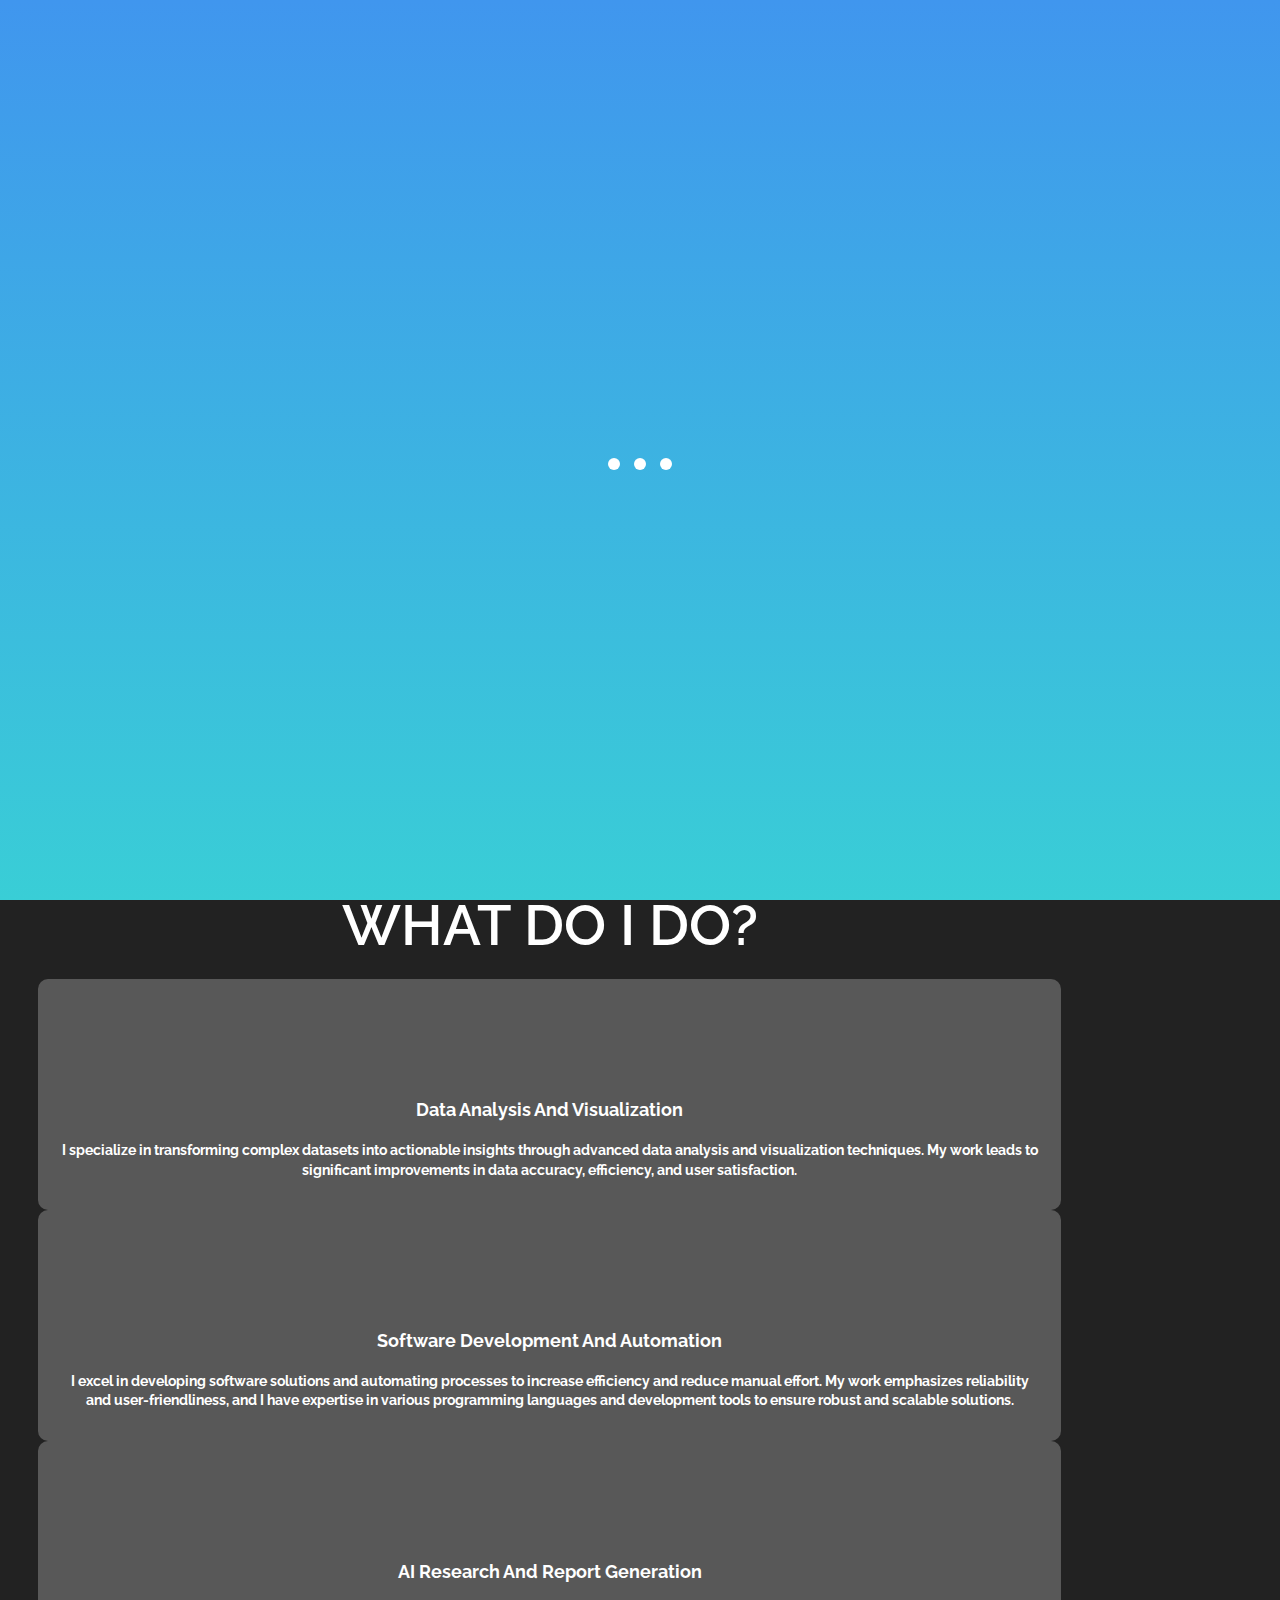
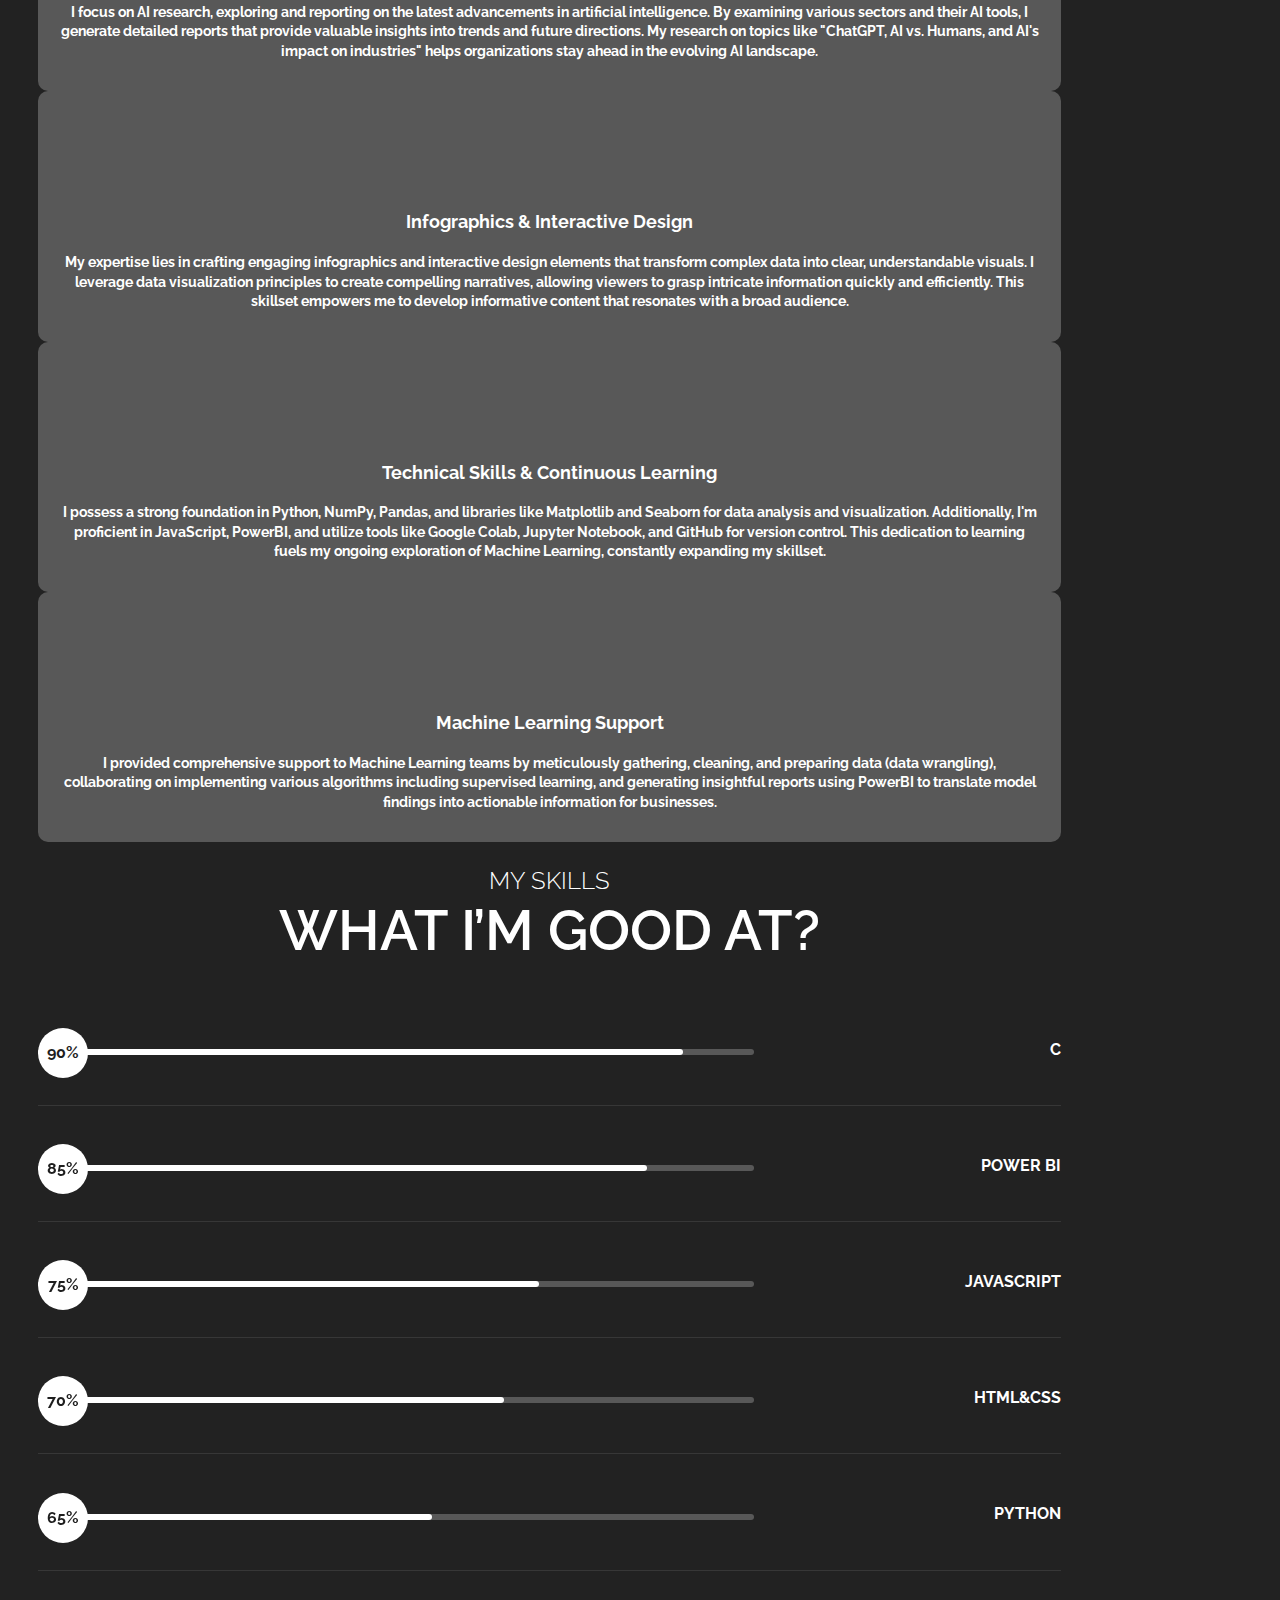
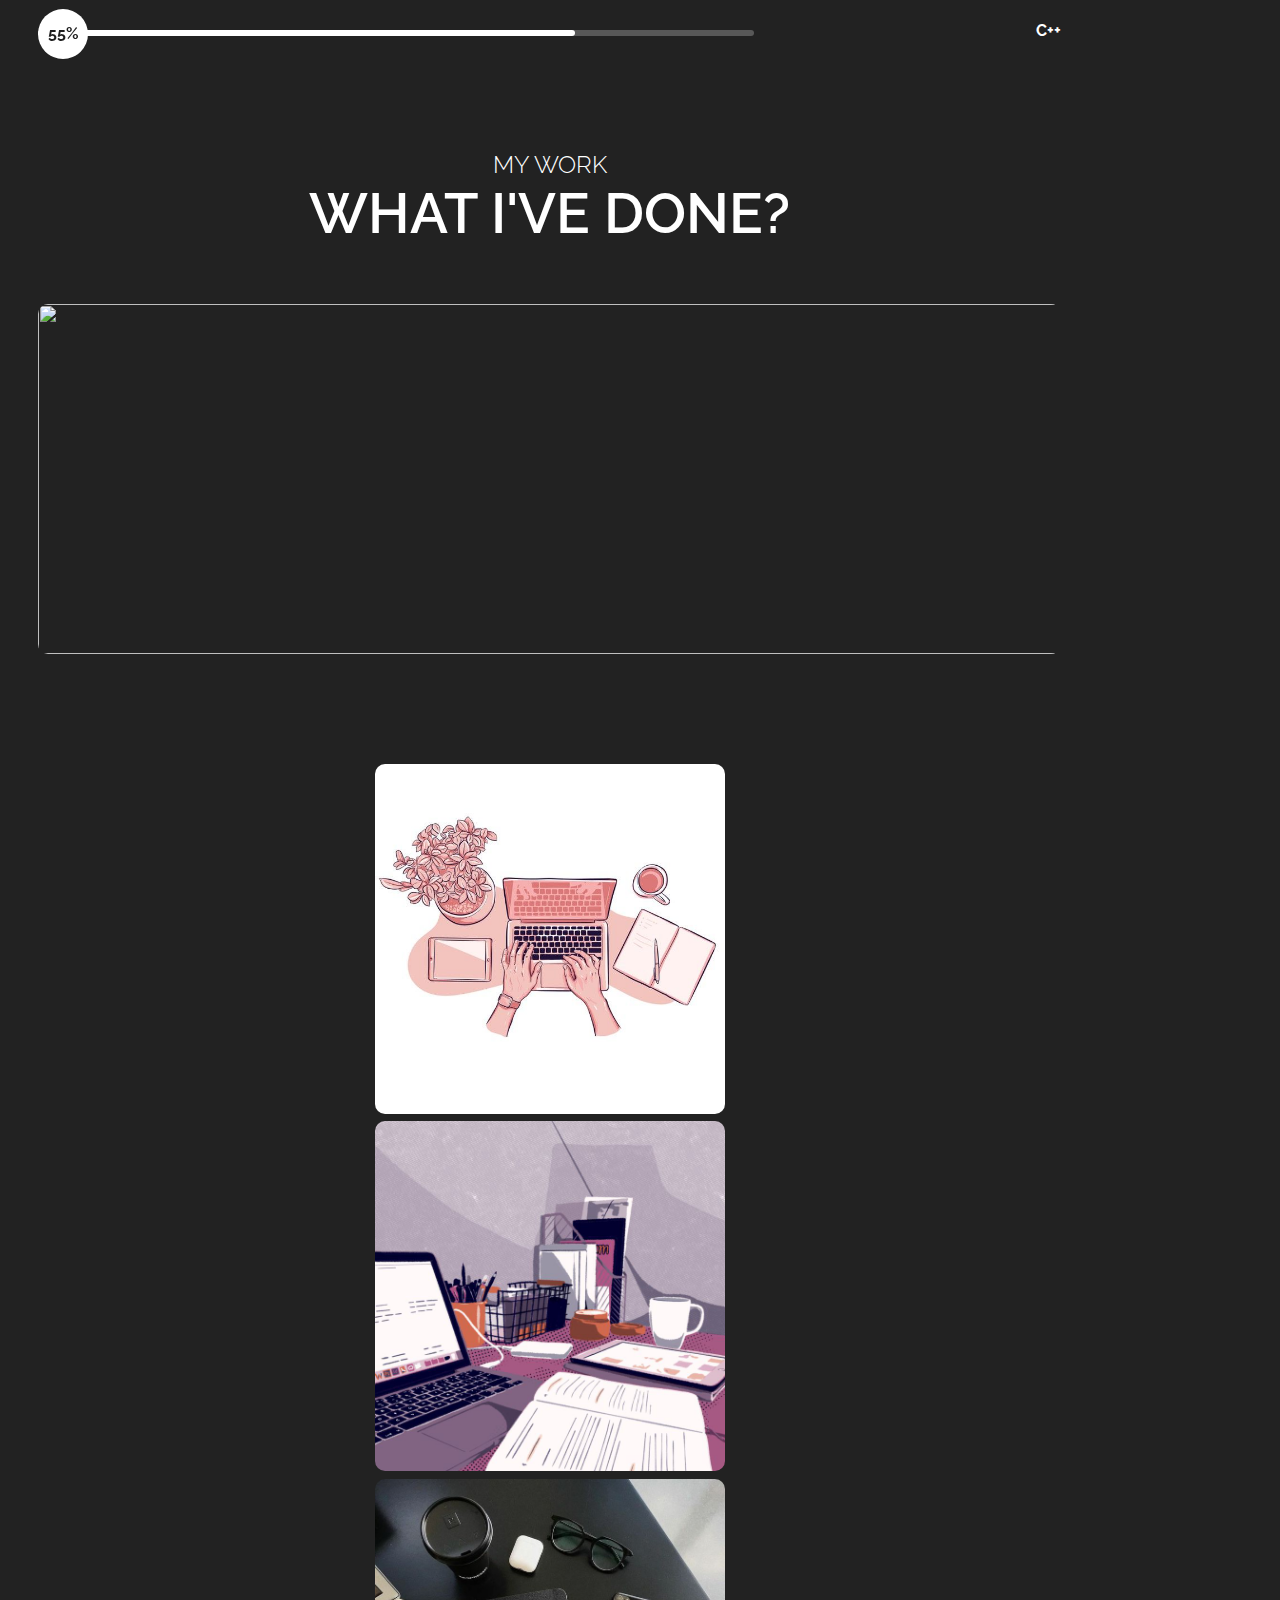
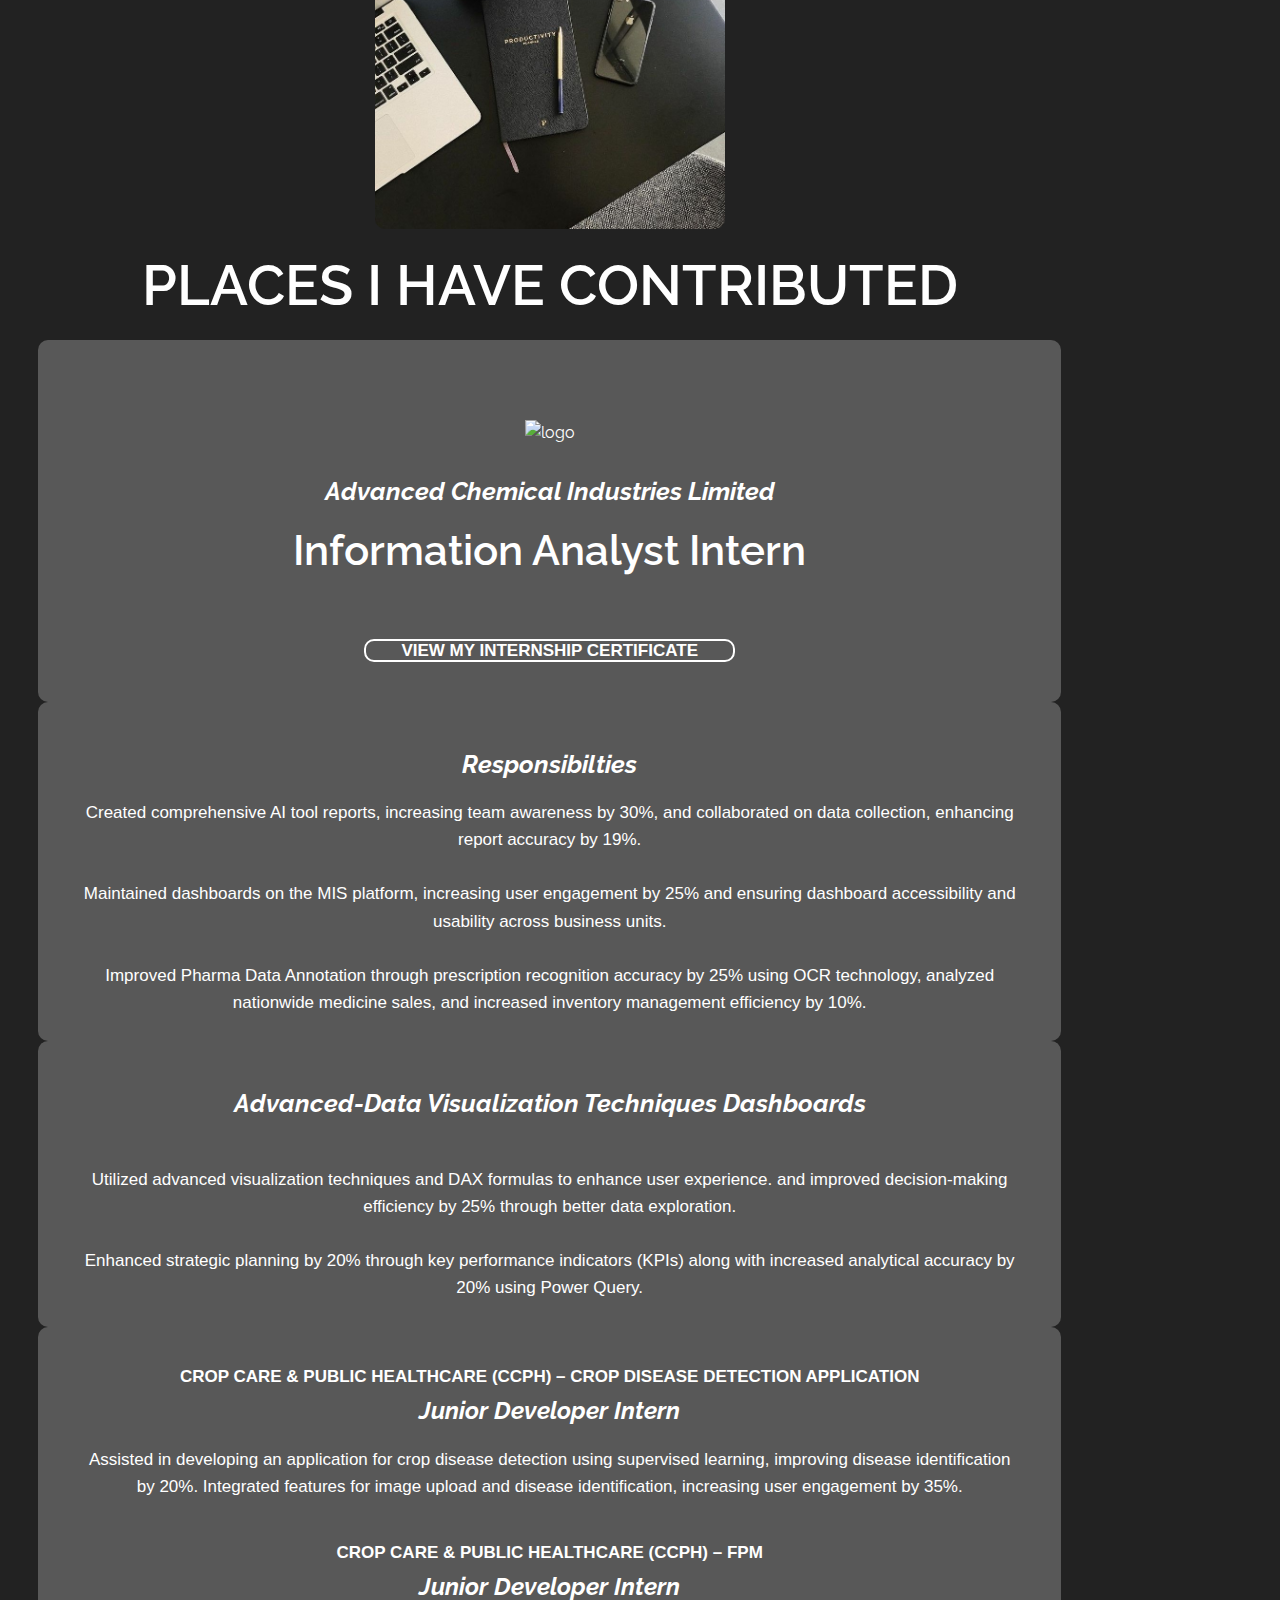
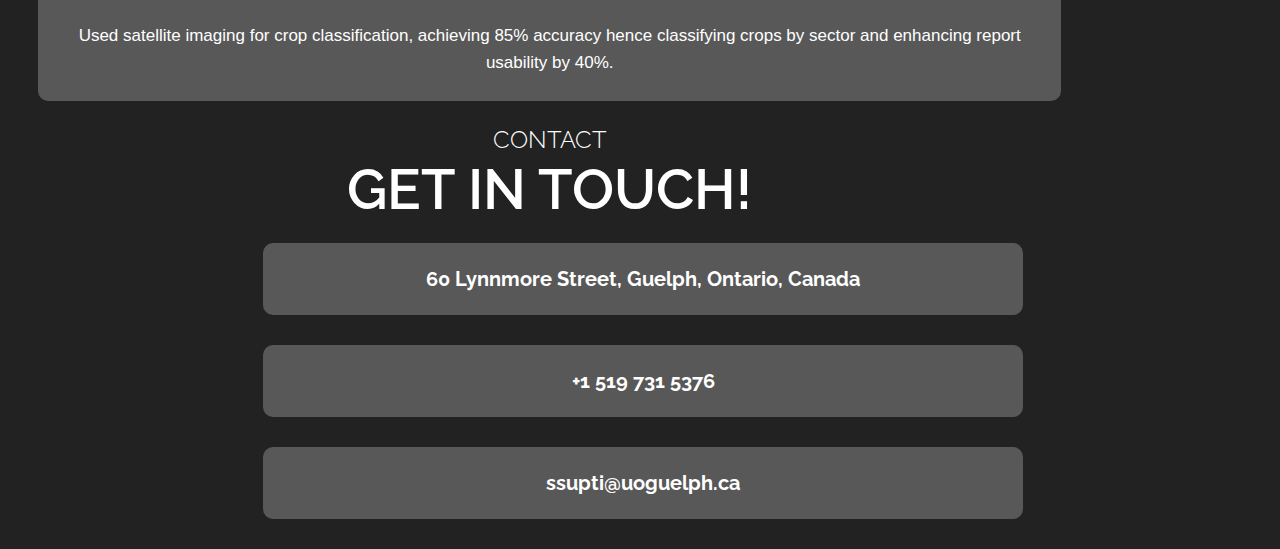
==== commit fbd7cc98: "chnages" ====
--- a/index.html
+++ b/index.html
@@ -4,7 +4,8 @@
 <head>
 
     <meta charset="utf-8">
-    <meta name="viewport" content="width=device-width, initial-scale=1, shrink-to-fit=no">
+    <meta name="viewport" content="width=device-width, initial-scale=1.0">
+    <!-- <meta name="viewport" content="width=device-width, initial-scale=1, shrink-to-fit=no"> -->
     <meta name="description" content="">
     <meta name="author" content="">
     <link href="https://fonts.googleapis.com/css?family=Raleway:100,300,400,500,700,900" rel="stylesheet">
@@ -430,7 +431,7 @@
                                     <div class="item animate" data-animate="fadeInUp">
                                         <div class="portfolio-item">
                                             <div class="thumb">
-                                                <img src="/images/item-7.jpg" alt="">
+                                                <img src="images/item-7.jpg" alt="">
                                                 <a class="overlay-link" href="https://youtu.be/oOsoFIpBXJo"
                                                     target="_blank"><i class="fas fa-external-link-alt"></i></a>
                                             </div>
@@ -450,7 +451,7 @@
                                     <div class="item animate" data-animate="fadeInUp">
                                         <div class="portfolio-item">
                                             <div class="thumb">
-                                                <img src="/images/item-8.jpg" alt="">
+                                                <img src="images/item-8.jpg" alt="">
                                                 <a class="overlay-link"
                                                     href="https://github.com/SanjidaRS/Artificial-Intelligence-Report"
                                                     target="_blank"><i class="fas fa-external-link-alt"></i></a>
@@ -474,7 +475,7 @@
                                     <div class="item animate" data-animate="fadeInUp">
                                         <div class="portfolio-item">
                                             <div class="thumb">
-                                                <img src="/images/item-9.jpg"
+                                                <img src="images/item-9.jpg"
                                                     alt="https://github.com/SanjidaRS/HTML-CSS-Flipping-Card-Design">
                                                 <a class="overlay-link" href="" target="_blank"><i
                                                         class="fas fa-external-link-alt"></i></a>
@@ -487,7 +488,7 @@
                                                     and CSS. It allows for an interactive user experience where the card
                                                     flips to reveal additional information on its reverse side. The
                                                     implementation showcases modern web design techniques, offering a
-                                                    visually engaging way to present content.
+                                                    visually engaging way to present the content.
                                                 </p>
                                             </div>
                                         </div>
@@ -521,7 +522,7 @@
                                                     </h4>
                                                     <h3>Information Analyst Intern</h3>
                                                     <br>
-                                                    <p><a class="btn" href="/assets/ACI internship certificate .pdf" target="_blank">
+                                                    <p><a class="btn" href="assets/ACI_internship_certificate.pdf" target="_blank">
                                                         View my internship certificate</a>
                                                     </p>
                                                     <span></span>
@@ -671,7 +672,7 @@
                                 class="fa fa-github"></i></a></li>
                     <li><a href="https://www.linkedin.com/in/sanjida-rahman-supti-25b25521b/" title="Linkedin"
                             target="_blank"><i class="fa fa-linkedin"></i></a></li>
-                            <li><a href="" title="First_Work_term_report"
+                            <li><a href="https://sanjidars.github.io/1st_Work_term_Report/" title="First_Work_term_report"
                                 target="_blank"><i class="fa fa-briefcase"></i></a></li>
                 </ul>
             </div>
--- a/css/templatemo-style.css
+++ b/css/templatemo-style.css
@@ -651,7 +651,6 @@
 .portfolio-item:hover .thumb-inner p {
   /* text-align: justify ;
   text-justify: inter-word; */
-  mar
   position: relative;
   opacity: 1;
   visibility:  visible;
--- a/css/responsive.css
+++ b/css/responsive.css
@@ -0,0 +1,458 @@
+@media only screen and (min-width: 768px) {
+    .nav-box {
+        display: block;
+        height: auto;
+    }
+}
+
+@media only screen and (max-width: 576px) {
+    h1, h2 {
+        font-size: 20px;
+    }
+    .btn {
+        padding: 0 15px;
+        line-height: 40px;
+    }
+    .section-inner {
+        padding: 5px 15px 0;
+    }
+}
+
+
+@media only screen and (max-width: 1440px) {
+	.welcome-title {
+		font-size: 100px;
+		margin-bottom:20px;
+	}
+	.next-section {
+	/*	bottom: auto; */
+	}
+	.welcome-title:before {
+		margin: 20px auto 5px;
+	}
+	.welcome-first {
+		font-size: 26px;
+	}
+	.welcome-box p {
+		margin-bottom: 20px;
+	}
+	.navbar-nav li a {
+		font-size: 15px;
+	}
+	.subscribe-row h5 {
+		font-size:18px;
+	}
+	.wide-col-laptop {
+		-ms-flex: 0 0 85%;
+		flex: 0 0 85%;
+		max-width: 85%;
+	}
+	.service-box h3 {
+		font-size:18px;
+	}
+	h1, h2 {
+		font-size:56px;
+		line-height:1.05;
+		margin-bottom:10px;
+	}
+	.title-block p {
+		line-height: 1.6;
+	}
+	.title-block {
+		margin-bottom:25px;
+	}
+	.service-icon {
+		width:80px;
+		height:80px;
+		line-height:80px;
+		font-size:30px;
+		margin: 0 auto;
+	}
+	.service-box {
+		padding:30px 20px;
+	}
+	.testimonial-content {
+		font-size:18px;
+	}
+	.owl-carousel .owl-item .client-img img {
+		max-width:80px;
+	}
+	.gallery-section {
+		padding-top:10px;
+	}
+	.about-img {
+		margin-right:15px;
+	}
+}
+@media only screen and (max-width: 1199px) {
+	#cnav.fp-right {
+		right:5px;
+	}
+	.welcome-title:before {
+		margin: 20px auto 15px;
+	}
+	.wide-col-laptop {
+		-ms-flex: 0 0 100%;
+		flex: 0 0 100%;
+		max-width: 100%;
+	}
+	.about-img {
+		margin-right:0;
+	}
+	.welcome-title {
+		font-size:80px;
+	}
+	.welcome-title:after {
+		margin-top:15px;
+	}
+	.welcome-box {
+		font-size:18px;
+	}
+	h1, h2 {
+		font-size:48px;
+	}
+	.counter-box {
+		font-size:13px;
+	}
+	.count-number, .counted {
+		margin-bottom:5px;
+	}
+	.owl-nav {
+		margin-top: 35px;
+	}
+	.testimonial-content {
+		font-size: 16px;
+		padding:20px 25px;
+	}
+	.testimonials-section {
+		padding-top:10px;
+	}
+	.owl-carousel .owl-dots {
+		margin-top:35px;
+	}
+	.social-icons li a {
+	  width:25px;
+	  height:30px;
+	  display:inline-block;
+	  line-height:30px;
+	  text-align:center;
+	  background: rgba(255, 255, 255, 0.1);
+	  color: rgba(255,255,255,1);
+	  font-size:14px;
+	}
+	
+	.menu-trigger {
+		margin:0;
+	}
+}
+@media only screen and (max-width: 991px) {
+	.welcome-box {
+		padding: 150px 0px;
+	}
+	.navbar-nav li a {
+		font-size:13px;
+	}
+	.navbar-nav li {
+		margin-left:25px;
+	}
+	.footer-right {
+		font-size:13px;
+	}
+	.owl-nav > button {
+		width: 40px;
+		height: 40px;
+	}
+	.owl-nav > button:after {
+		width:12px;
+		height:12px;
+		left:17px;
+		top:13px;
+	}
+	.owl-nav > button.owl-next:after {
+		left:11px;
+	}
+	.contact-box h4 {
+		font-size:20px;
+	}
+	.contact-row {
+		padding: 10px 15px!important;
+		font-size:13px;
+		margin-bottom: 15px;
+	}
+	.facts-row > .row > div {
+		display: -webkit-box;
+		display: -webkit-flex;
+		display: -ms-flexbox;
+		display: flex;
+		width:100%;
+	}
+	#ajax-contact {
+		margin-top: 20px;
+	}
+	#ajax-contact input {
+		margin-bottom: 20px;
+	}
+	.contact-row i {
+		font-size: 25px;
+		width:45px;
+	}
+	.contact-row i.fa-envelope {
+		font-size: 20px;
+	}
+	.container-fluid {
+		padding:0 15px;
+	}
+	.skills-ul {
+		top: 0;
+	}
+	.contact-row {
+		padding: 42px 45px;
+	}
+}
+@media only screen and (max-width: 767px) {
+	#header {
+		position: fixed;
+		top: 0;
+		z-index: 6666;
+		background-color: rgba(250,250,250,0.9);
+	}
+	#navigation button i {
+		color: #1e1e1e;
+	}
+	.welcome-box {
+		padding: 150px 0px;
+	}
+	#logo {
+		color: #1e1e1e;
+	}
+	.navbar-toggle {
+		padding: 0;
+		margin: 0;
+		color: #fff;
+		font-size: 28px;
+		position: absolute;
+		right: 0;
+		top: 50%;
+		background:none;
+		-webkit-transform: translateY(-50%);
+		transform: translateY(-50%);
+		display:block;
+		box-shadow:none;
+		border:0;
+		outline: none;
+		cursor:pointer;
+	}
+	#header {
+		padding:0;
+	}
+	.navbar {
+		padding:15px 0;
+	}
+	.navbar-toggle:focus {
+		outline:none;
+	}
+	.navbar-nav {
+		margin: 0;
+	}
+	.collapse:not(.show) {
+		display:none;
+	}
+	.navigation-menu > li {
+		display: block;
+		margin: 0;
+		font-size: 15px;
+		text-align: center;
+	}
+	.navigation-menu > li > a {
+		color:#222;
+		padding:15px;
+		line-height:1.2;
+	}
+	.navbar-nav {
+		overflow-y: auto;
+		display:block;
+		background: rgba(230, 230, 230, 0.25);
+	}
+	.navbar-nav li a:after {
+		display:none;
+	}
+	.nav-box {
+		position: absolute;
+		left: -15px;
+		right: -15px;
+		border: 0;
+		box-shadow: none;
+		background: #fff;
+		text-align:left;
+		top: 100%;
+		display:none;
+	}
+	.welcome-title {
+		font-size: 60px;
+		margin-bottom:20px;
+	}
+	.welcome-first {
+		font-size: 20px;
+	}
+	.welcome-title:before {
+		margin: 20px auto 15px;
+	}
+	.welcome-box {
+		font-size:inherit;
+	}
+	.welcome-box .btn {
+		margin-top:0;
+	}
+	.about-img {
+		margin-bottom:10px;
+	}
+	h1, h2 {
+		font-size:36px;
+	}
+	body {
+		font-size:15px;
+	}
+	.about-contentbox {
+		margin-top: 60px;
+		text-align:center;
+	}
+	.testimonials-section {
+		padding-top:0;
+	}
+	h4 {
+		font-size:18px;
+	}
+	.contact-box {
+		margin-top: 30px;
+		height:auto;
+	}
+	.footer-right {
+		width:100%;
+		margin:15px 0 0;
+		text-align:left;
+	}
+	.btn {
+		font-size:15px;
+		line-height:48px;
+		padding:0 30px;
+	}
+	.contact-row {
+		margin-top: 15px;
+	}
+	.content-section {
+		padding:50px 0;
+	}
+	.info-inner {
+		margin-top: 20px;
+		padding-bottom:15px;
+	}
+	.index-white .navbar-toggle {
+		color: #242424;
+	}
+	.side-menu .nav-box > ul {
+		padding: 70px 40px 40px;
+	}
+	.side-menu .navbar-nav li a {
+		font-size:20px;
+	}
+	.social-icons {
+		margin: 0 auto;
+	}
+	.detail-page h1 {
+		margin-bottom: 50px;
+	}
+	.project-detail-col figure {
+		margin-top: 35px;
+	}
+	.project-buttons-margin {
+		margin-top: 50px;
+	}
+}
+@media only screen and (max-width: 575px) {
+	.welcome-title {
+		font-size: 40px;
+	}
+	.welcome-first {
+		font-size: 16px;
+		margin-bottom:5px;
+	}
+	.welcome-title:before,.welcome-title:after {
+		width: 100%;
+	}
+	h1, h2 {
+		font-size:30px;
+	}
+	.about-contentbox {
+		line-height:1.6;
+	}
+	.owl-carousel .owl-item .client-img img {
+		max-width:65px;
+		margin-right: 10px;
+	}
+	.testimonials-section {
+		font-size:13px;
+	}
+	.form-control {
+		height:52px;
+		font-size:14px;
+		padding:4px 15px;
+	}
+	.skill-item {
+	  border-bottom: 1px solid rgba(250,250,250,0.1);
+	  margin-bottom: 20px;
+	  padding-bottom: 50px;
+	}
+	.skills-row h6 {
+	  text-align: left;
+	  margin-bottom: 30px;
+	}
+	.skill-bar {
+	  width: 100%;
+	  height: 6px;
+	  border-radius: 3px;
+	  background-color: rgba(250,250,250,0.25);
+	  position: relative;
+	}
+	.input-field {
+		margin-bottom: 15px;
+	}
+	.subscribe-row h5 {
+		font-size: 16px;
+	}
+	.client-row {
+		padding-left: 40px;
+	}
+	.testimonial-content:before {
+		left: 46%;
+	}
+	.client-row {
+		padding-left: 0;
+	}
+}
+
+
+@media only screen and (max-width: 460px) {
+    h4 {
+        font-size: 14px;
+        margin-bottom: 10px; /* Example of adjusting spacing */
+    }
+    .testimonial-content:before {
+        left: 45%;
+    }
+    .nav-box {
+        padding: 5px; /* Reduce padding for smaller screens */
+    }
+}
+
+@media only screen and (max-width: 320px) {
+    .gallery-overlay p {
+        display: none;
+    }
+    .testimonial-content:before {
+        left: 43%;
+    }
+    .nav-box {
+        padding: 3px; /* Further reduce padding for very small screens */
+    }
+}
+
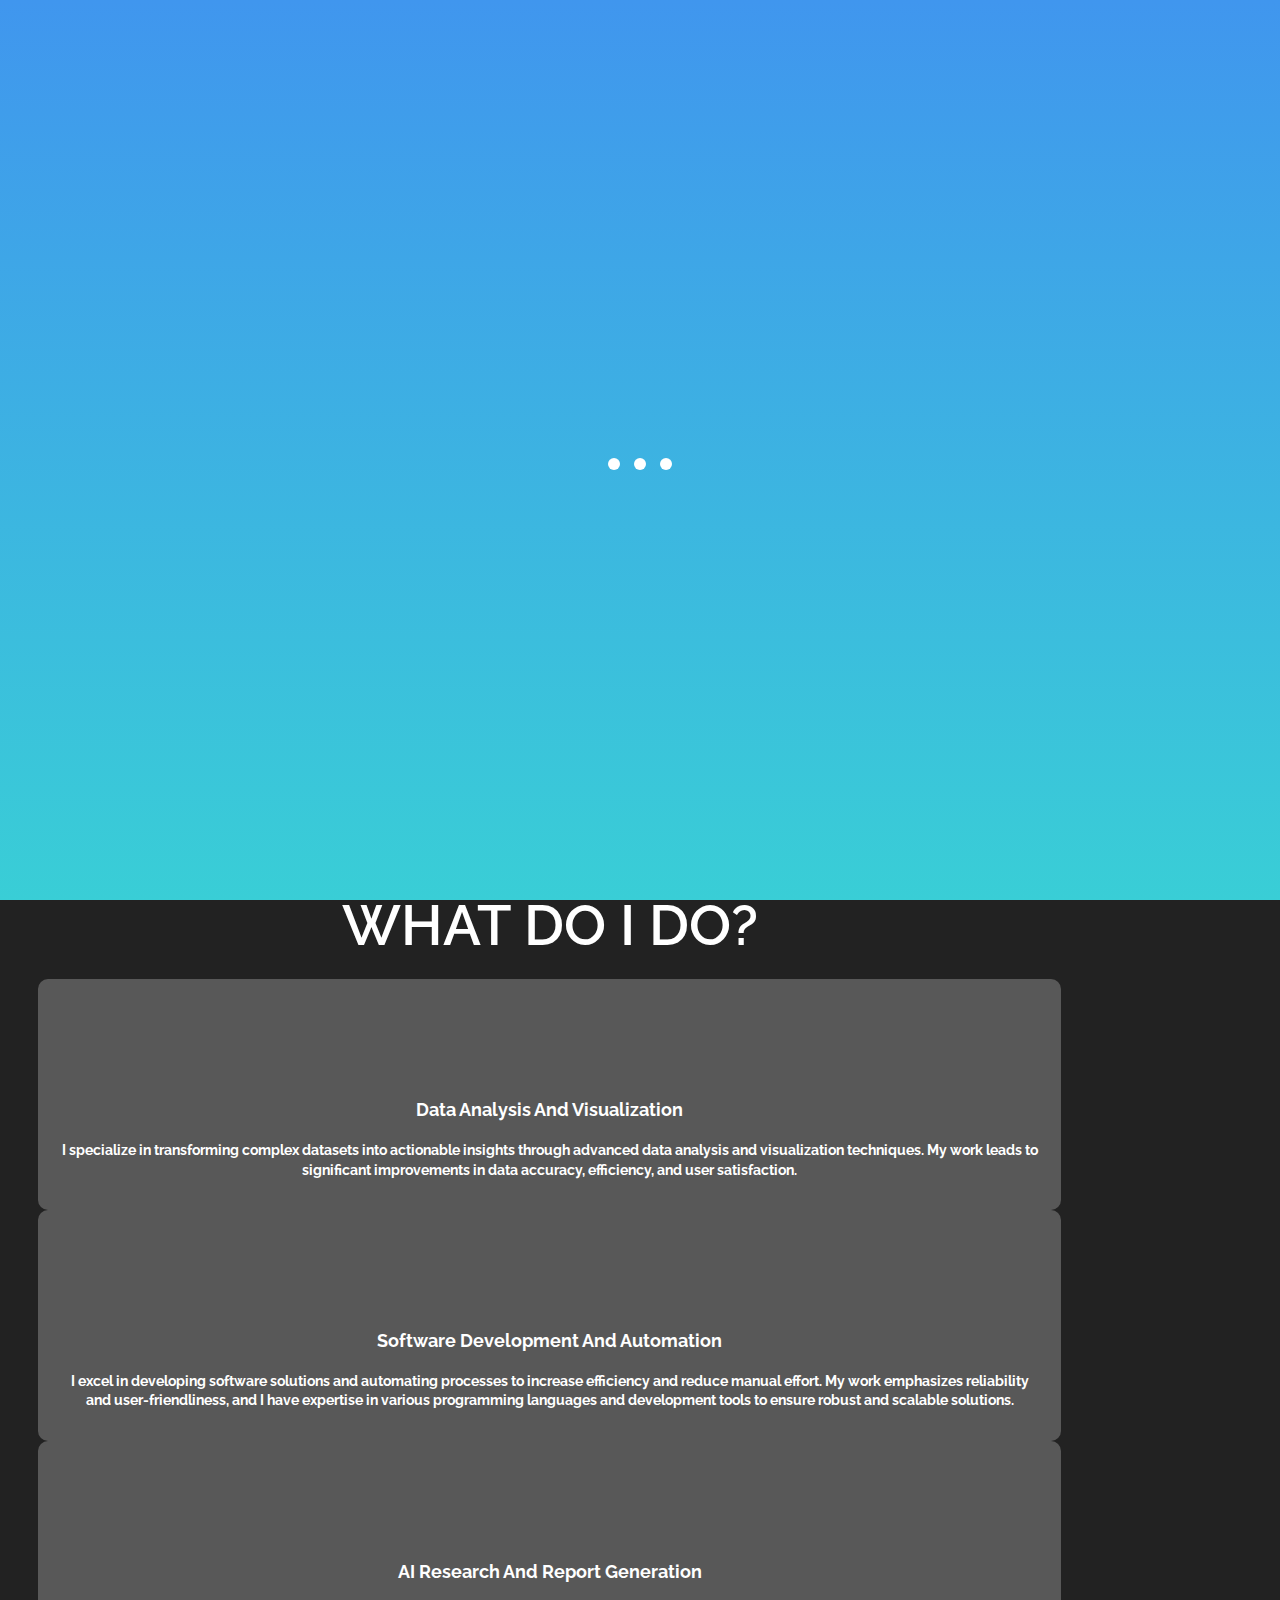
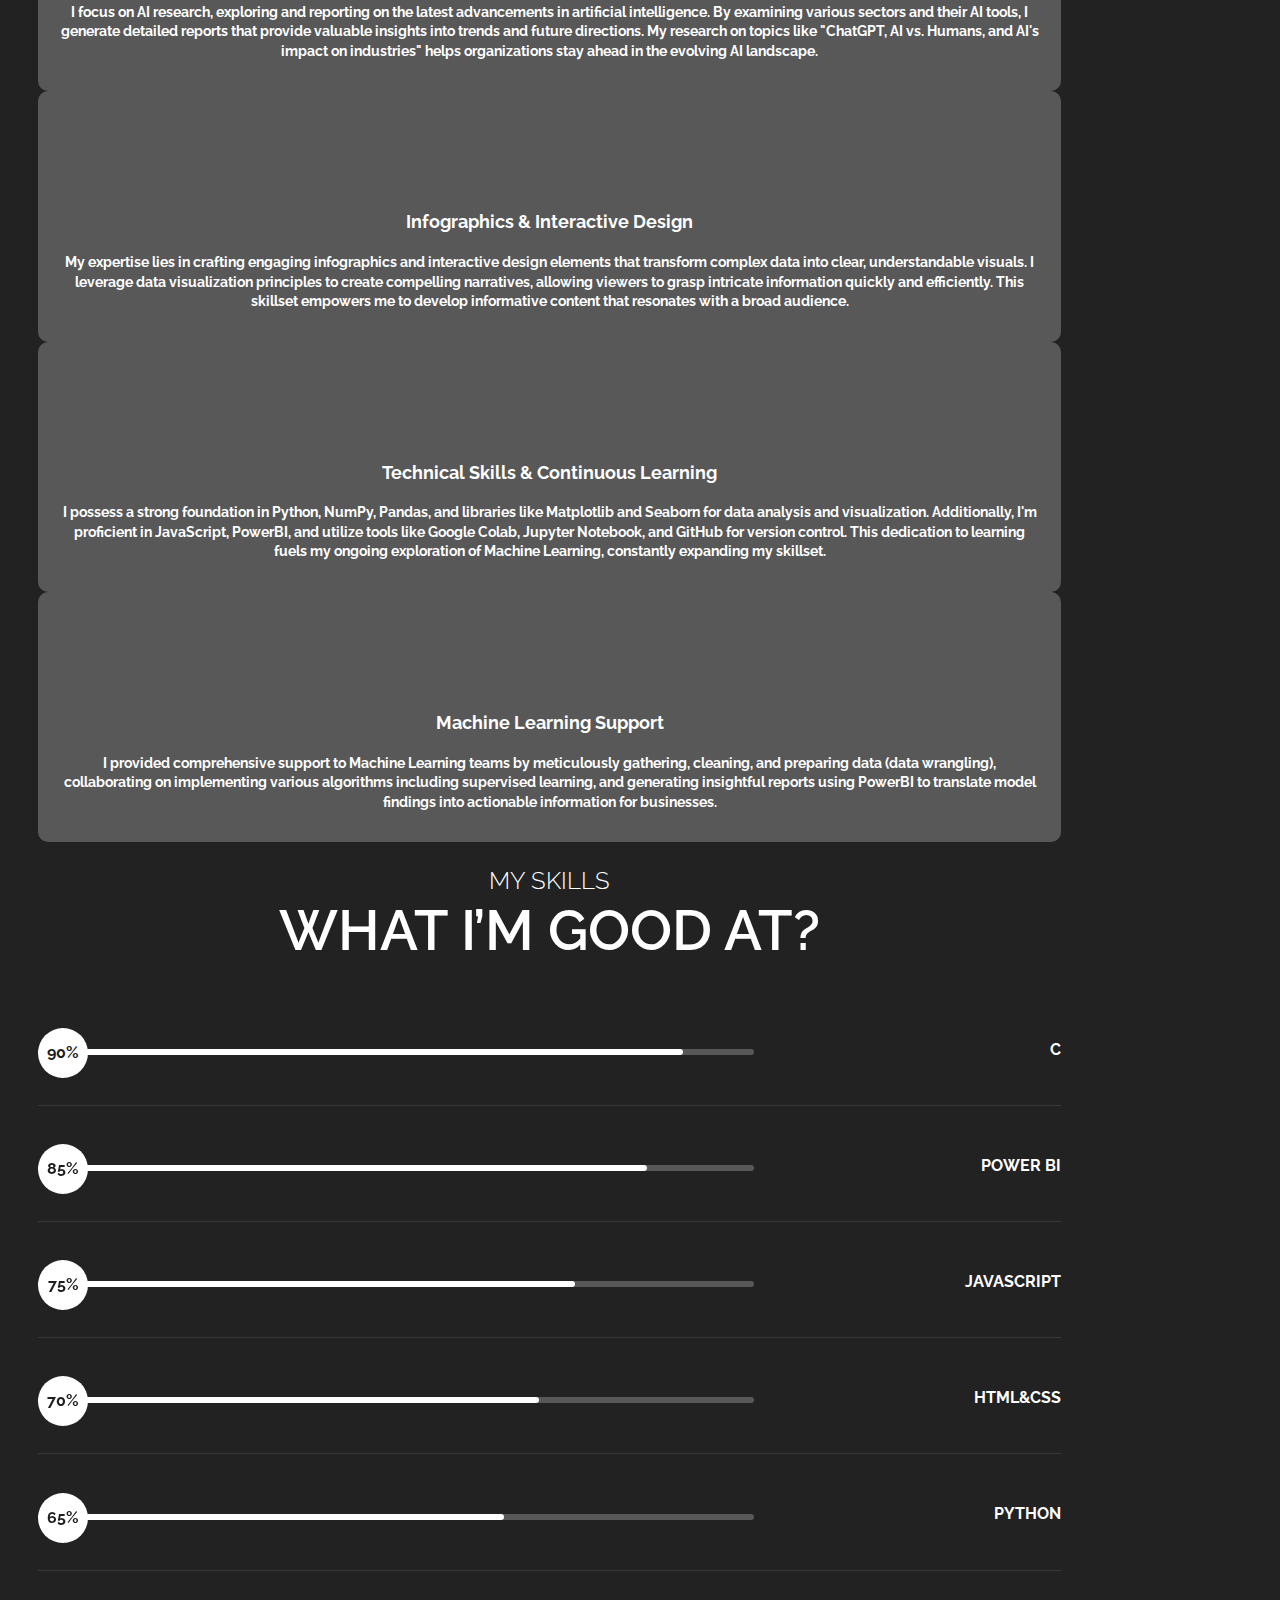
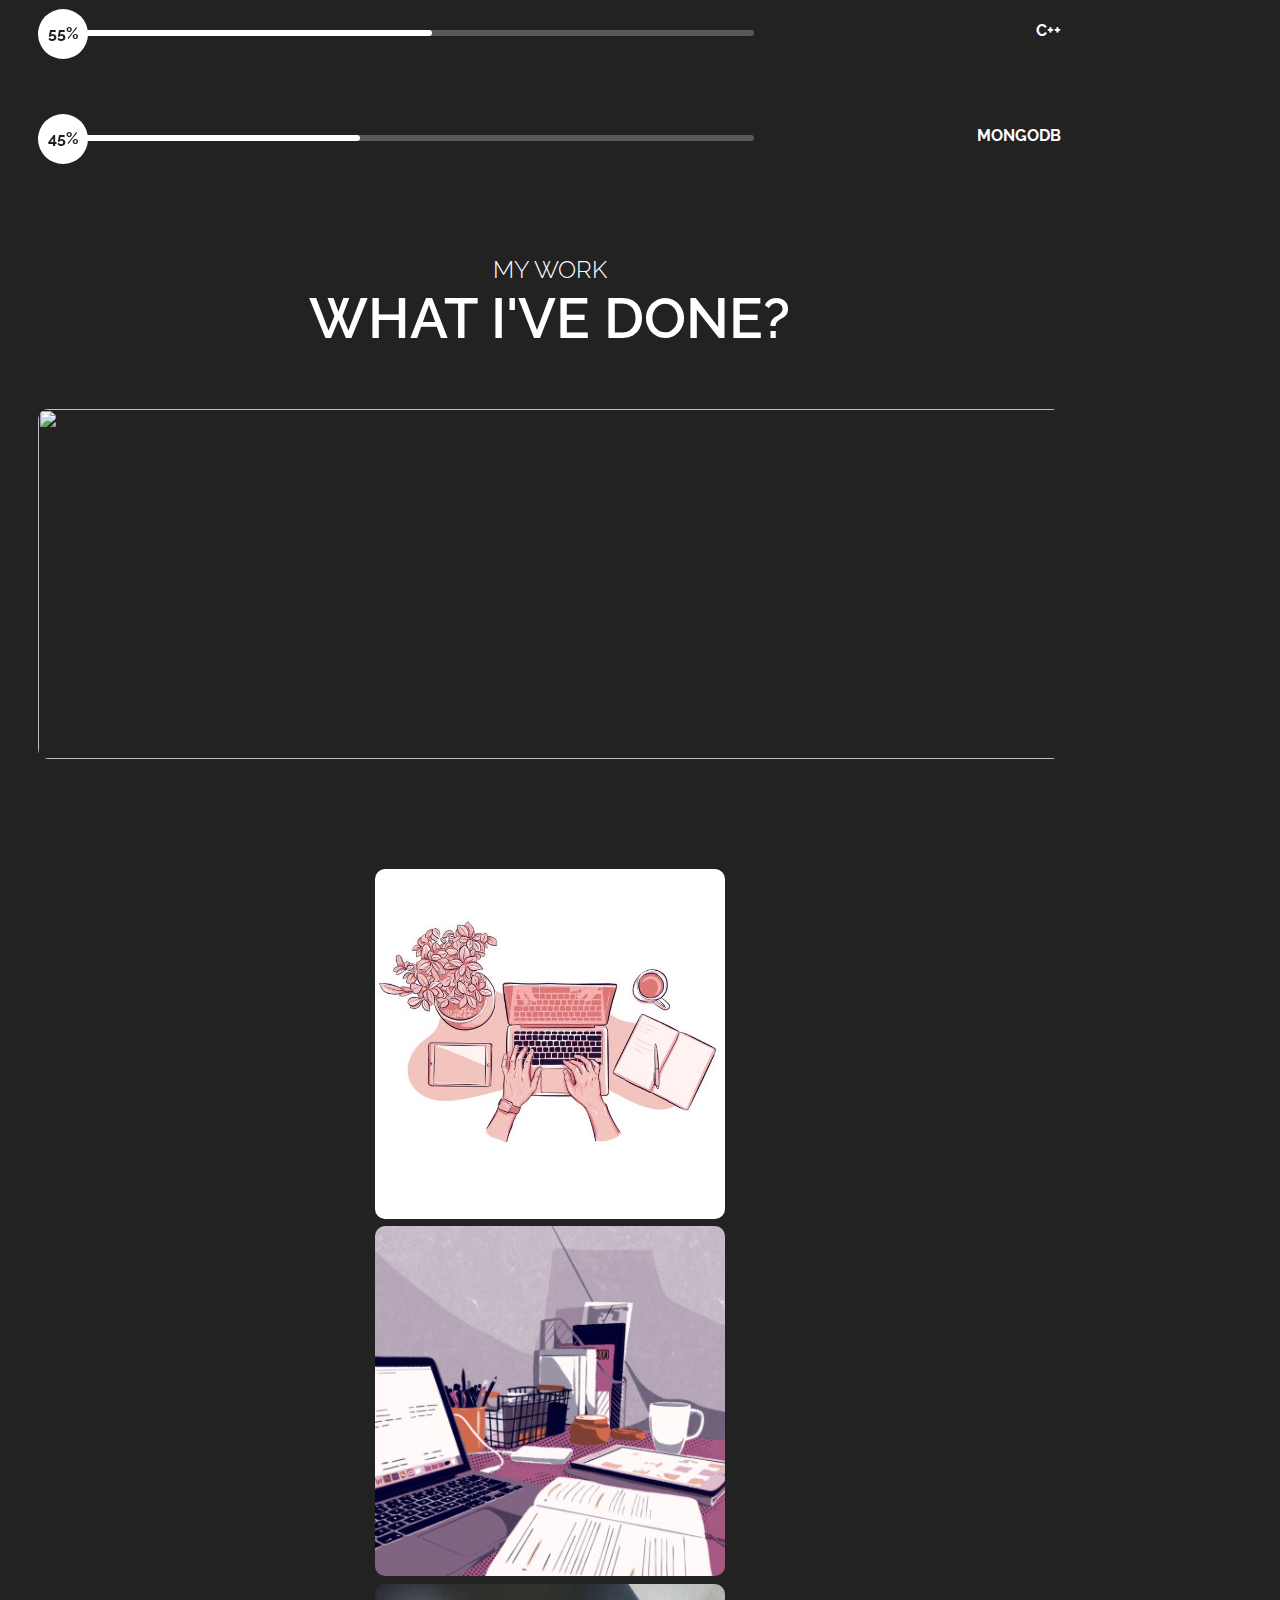
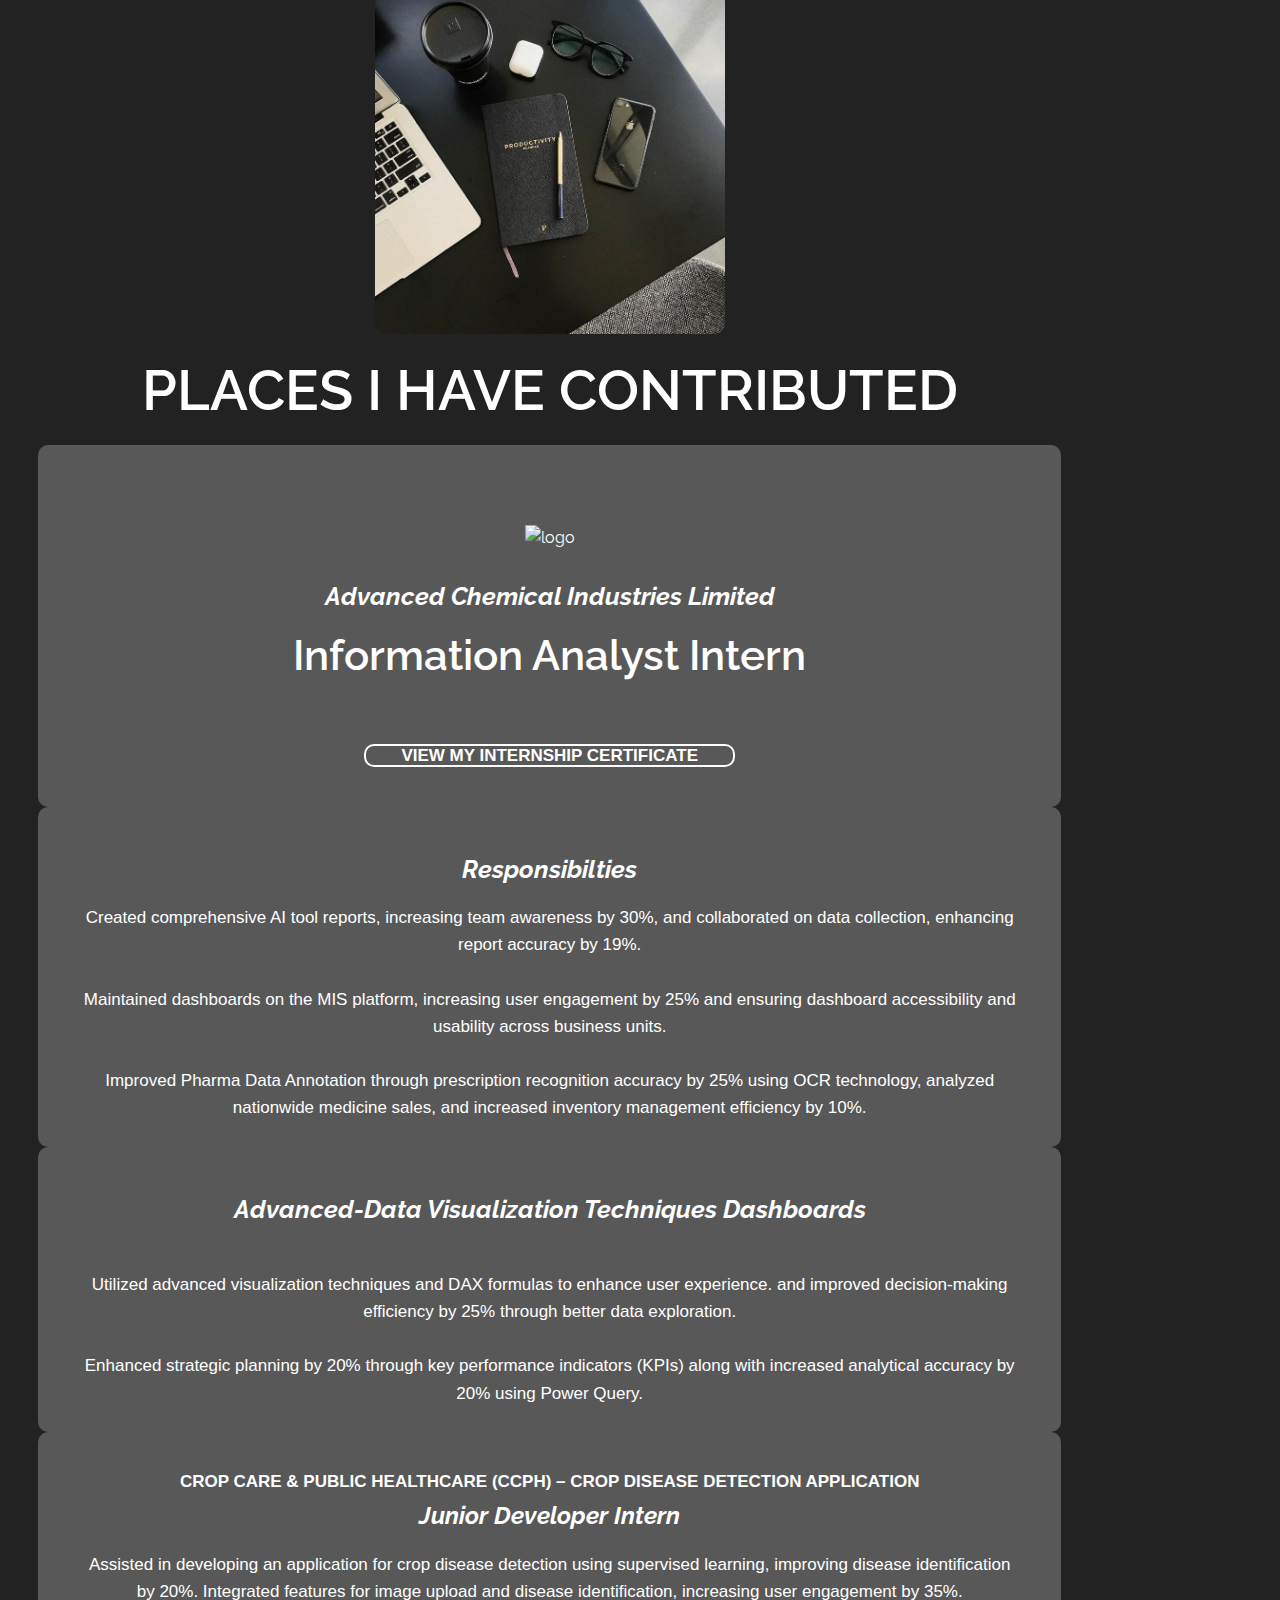
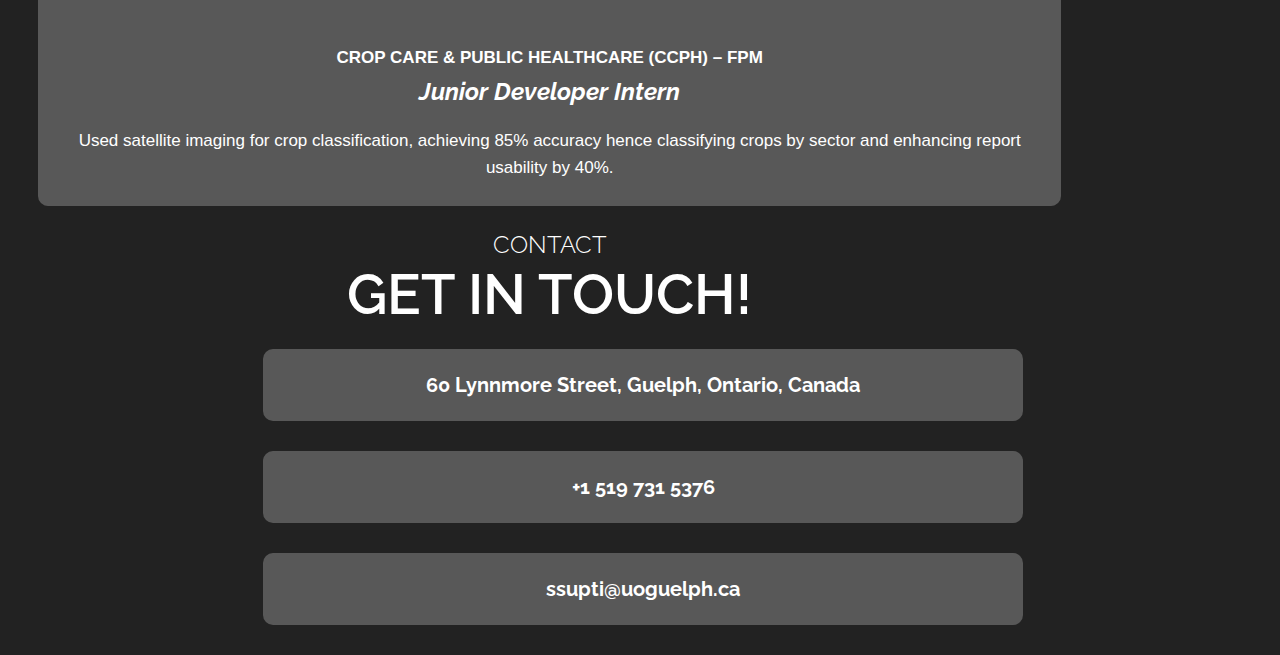
==== commit 02811466: "update" ====
--- a/index.html
+++ b/index.html
@@ -267,28 +267,35 @@
                                             <h6>JavaScript</h6>
                                             <div class="skill-bar">
                                                 <span>75%</span>
-                                                <div class="filled-bar-3"></div>
+                                                <div class="filled-bar-4"></div>
                                             </div>
                                         </div>
                                         <div class="skill-item">
                                             <h6>HTML&CSS</h6>
                                             <div class="skill-bar">
                                                 <span>70%</span>
-                                                <div class="filled-bar-5"></div>
+                                                <div class="filled-bar-3"></div>
                                             </div>
                                         </div>
                                         <div class="skill-item">
                                             <h6>Python</h6>
                                             <div class="skill-bar">
                                                 <span>65%</span>
-                                                <div class="filled-bar-6"></div>
+                                                <div class="filled-bar-5"></div>
                                             </div>
                                         </div>
                                         <div class="skill-item last-skill">
                                             <h6>C++<h6>
                                                     <div class="skill-bar">
                                                         <span>55%</span>
-                                                        <div class="filled-bar-4"></div>
+                                                        <div class="filled-bar-6"></div>
+                                                    </div>
+                                        </div>
+                                        <div class="skill-item last-skill">
+                                            <h6>MongoDB<h6>
+                                                    <div class="skill-bar">
+                                                        <span>45%</span>
+                                                        <div class="filled-bar-8"></div>
                                                     </div>
                                         </div>
                                     </div>
--- a/css/templatemo-style.css
+++ b/css/templatemo-style.css
@@ -941,4 +941,20 @@
   height: 6px;
   background-color: #fff;
   border-radius: 3px;
+}
+.filled-bar-7 {
+  position: absolute;
+  z-index: 99;
+  width: 50%;
+  height: 6px;
+  background-color: #fff;
+  border-radius: 3px;
+}
+.filled-bar-8 {
+  position: absolute;
+  z-index: 99;
+  width: 45%;
+  height: 6px;
+  background-color: #fff;
+  border-radius: 3px;
 }--- a/css/responsive.css
+++ b/css/responsive.css
@@ -1,404 +1,410 @@
 @media only screen and (min-width: 768px) {
-    .nav-box {
-        display: block;
-        height: auto;
-    }
-}
-
-@media only screen and (max-width: 576px) {
-    h1, h2 {
-        font-size: 20px;
-    }
-    .btn {
-        padding: 0 15px;
-        line-height: 40px;
-    }
-    .section-inner {
-        padding: 5px 15px 0;
-    }
-}
-
-
-@media only screen and (max-width: 1440px) {
+	.nav-box {
+	  display: block !important;
+	  height: auto !important;
+	}
+  }
+  
+  @media only screen and (max-width: 576px) {
+	h1,
+	h2 {
+	  font-size: 20px;
+	}
+	.btn {
+	  padding: 0 15px;
+	  line-height: 40px;
+	}
+	.section-inner {
+	  padding: 5px 15px 0;
+	}
+  }
+  
+  @media only screen and (max-width: 1440px) {
 	.welcome-title {
-		font-size: 100px;
-		margin-bottom:20px;
+	  font-size: 100px;
+	  margin-bottom: 20px;
 	}
 	.next-section {
-	/*	bottom: auto; */
+	  bottom: auto;
 	}
 	.welcome-title:before {
-		margin: 20px auto 5px;
+	  margin: 20px auto 5px;
 	}
 	.welcome-first {
-		font-size: 26px;
+	  font-size: 26px;
 	}
 	.welcome-box p {
-		margin-bottom: 20px;
+	  margin-bottom: 20px;
 	}
 	.navbar-nav li a {
-		font-size: 15px;
+	  font-size: 15px;
 	}
 	.subscribe-row h5 {
-		font-size:18px;
+	  font-size: 18px;
 	}
 	.wide-col-laptop {
-		-ms-flex: 0 0 85%;
-		flex: 0 0 85%;
-		max-width: 85%;
+	  -ms-flex: 0 0 85%;
+	  flex: 0 0 85%;
+	  max-width: 85%;
 	}
 	.service-box h3 {
-		font-size:18px;
-	}
-	h1, h2 {
-		font-size:56px;
-		line-height:1.05;
-		margin-bottom:10px;
+	  font-size: 18px;
+	}
+	h1,
+	h2 {
+	  font-size: 56px;
+	  line-height: 1.05;
+	  margin-bottom: 10px;
 	}
 	.title-block p {
-		line-height: 1.6;
+	  line-height: 1.6;
 	}
 	.title-block {
-		margin-bottom:25px;
+	  margin-bottom: 25px;
 	}
 	.service-icon {
-		width:80px;
-		height:80px;
-		line-height:80px;
-		font-size:30px;
-		margin: 0 auto;
+	  width: 80px;
+	  height: 80px;
+	  line-height: 80px;
+	  font-size: 30px;
+	  margin: 0 auto;
 	}
 	.service-box {
-		padding:30px 20px;
+	  padding: 30px 20px;
 	}
 	.testimonial-content {
-		font-size:18px;
+	  font-size: 18px;
 	}
 	.owl-carousel .owl-item .client-img img {
-		max-width:80px;
+	  max-width: 80px;
 	}
 	.gallery-section {
-		padding-top:10px;
+	  padding-top: 10px;
 	}
 	.about-img {
-		margin-right:15px;
-	}
-}
-@media only screen and (max-width: 1199px) {
+	  margin-right: 15px;
+	}
+  }
+  @media only screen and (max-width: 1199px) {
 	#cnav.fp-right {
-		right:5px;
+	  right: 5px;
 	}
 	.welcome-title:before {
-		margin: 20px auto 15px;
+	  margin: 20px auto 15px;
 	}
 	.wide-col-laptop {
-		-ms-flex: 0 0 100%;
-		flex: 0 0 100%;
-		max-width: 100%;
+	  -ms-flex: 0 0 100%;
+	  flex: 0 0 100%;
+	  max-width: 100%;
 	}
 	.about-img {
-		margin-right:0;
+	  margin-right: 0;
 	}
 	.welcome-title {
-		font-size:80px;
+	  font-size: 80px;
 	}
 	.welcome-title:after {
-		margin-top:15px;
+	  margin-top: 15px;
 	}
 	.welcome-box {
-		font-size:18px;
-	}
-	h1, h2 {
-		font-size:48px;
+	  font-size: 18px;
+	}
+	h1,
+	h2 {
+	  font-size: 48px;
 	}
 	.counter-box {
-		font-size:13px;
-	}
-	.count-number, .counted {
-		margin-bottom:5px;
+	  font-size: 13px;
+	}
+	.count-number,
+	.counted {
+	  margin-bottom: 5px;
 	}
 	.owl-nav {
-		margin-top: 35px;
+	  margin-top: 35px;
 	}
 	.testimonial-content {
-		font-size: 16px;
-		padding:20px 25px;
+	  font-size: 16px;
+	  padding: 20px 25px;
 	}
 	.testimonials-section {
-		padding-top:10px;
+	  padding-top: 10px;
 	}
 	.owl-carousel .owl-dots {
-		margin-top:35px;
+	  margin-top: 35px;
 	}
 	.social-icons li a {
-	  width:25px;
-	  height:30px;
-	  display:inline-block;
-	  line-height:30px;
-	  text-align:center;
+	  width: 25px;
+	  height: 30px;
+	  display: inline-block;
+	  line-height: 30px;
+	  text-align: center;
 	  background: rgba(255, 255, 255, 0.1);
-	  color: rgba(255,255,255,1);
-	  font-size:14px;
-	}
-	
+	  color: rgba(255, 255, 255, 1);
+	  font-size: 14px;
+	}
+  
 	.menu-trigger {
-		margin:0;
-	}
-}
-@media only screen and (max-width: 991px) {
+	  margin: 0;
+	}
+  }
+  @media only screen and (max-width: 991px) {
 	.welcome-box {
-		padding: 150px 0px;
+	  padding: 150px 0px;
 	}
 	.navbar-nav li a {
-		font-size:13px;
+	  font-size: 13px;
 	}
 	.navbar-nav li {
-		margin-left:25px;
+	  margin-left: 25px;
 	}
 	.footer-right {
-		font-size:13px;
+	  font-size: 13px;
 	}
 	.owl-nav > button {
-		width: 40px;
-		height: 40px;
+	  width: 40px;
+	  height: 40px;
 	}
 	.owl-nav > button:after {
-		width:12px;
-		height:12px;
-		left:17px;
-		top:13px;
+	  width: 12px;
+	  height: 12px;
+	  left: 17px;
+	  top: 13px;
 	}
 	.owl-nav > button.owl-next:after {
-		left:11px;
+	  left: 11px;
 	}
 	.contact-box h4 {
-		font-size:20px;
+	  font-size: 20px;
 	}
 	.contact-row {
-		padding: 10px 15px!important;
-		font-size:13px;
-		margin-bottom: 15px;
+	  padding: 10px 15px !important;
+	  font-size: 13px;
+	  margin-bottom: 15px;
 	}
 	.facts-row > .row > div {
-		display: -webkit-box;
-		display: -webkit-flex;
-		display: -ms-flexbox;
-		display: flex;
-		width:100%;
+	  display: -webkit-box;
+	  display: -webkit-flex;
+	  display: -ms-flexbox;
+	  display: flex;
+	  width: 100%;
 	}
 	#ajax-contact {
-		margin-top: 20px;
+	  margin-top: 20px;
 	}
 	#ajax-contact input {
-		margin-bottom: 20px;
+	  margin-bottom: 20px;
 	}
 	.contact-row i {
-		font-size: 25px;
-		width:45px;
+	  font-size: 25px;
+	  width: 45px;
 	}
 	.contact-row i.fa-envelope {
-		font-size: 20px;
+	  font-size: 20px;
 	}
 	.container-fluid {
-		padding:0 15px;
+	  padding: 0 15px;
 	}
 	.skills-ul {
-		top: 0;
+	  top: 0;
 	}
 	.contact-row {
-		padding: 42px 45px;
-	}
-}
-@media only screen and (max-width: 767px) {
+	  padding: 42px 45px;
+	}
+  }
+  @media only screen and (max-width: 767px) {
 	#header {
-		position: fixed;
-		top: 0;
-		z-index: 6666;
-		background-color: rgba(250,250,250,0.9);
+	  position: fixed;
+	  top: 0;
+	  z-index: 6666;
+	  background-color: rgba(250, 250, 250, 0.9);
 	}
 	#navigation button i {
-		color: #1e1e1e;
+	  color: #1e1e1e;
 	}
 	.welcome-box {
-		padding: 150px 0px;
+	  padding: 150px 0px;
 	}
 	#logo {
-		color: #1e1e1e;
+	  color: #1e1e1e;
 	}
 	.navbar-toggle {
-		padding: 0;
-		margin: 0;
-		color: #fff;
-		font-size: 28px;
-		position: absolute;
-		right: 0;
-		top: 50%;
-		background:none;
-		-webkit-transform: translateY(-50%);
-		transform: translateY(-50%);
-		display:block;
-		box-shadow:none;
-		border:0;
-		outline: none;
-		cursor:pointer;
+	  padding: 0;
+	  margin: 0;
+	  color: #fff;
+	  font-size: 28px;
+	  position: absolute;
+	  right: 0;
+	  top: 50%;
+	  background: none;
+	  -webkit-transform: translateY(-50%);
+	  transform: translateY(-50%);
+	  display: block;
+	  box-shadow: none;
+	  border: 0;
+	  outline: none;
+	  cursor: pointer;
 	}
 	#header {
-		padding:0;
+	  padding: 0;
 	}
 	.navbar {
-		padding:15px 0;
+	  padding: 15px 0;
 	}
 	.navbar-toggle:focus {
-		outline:none;
+	  outline: none;
 	}
 	.navbar-nav {
-		margin: 0;
+	  margin: 0;
 	}
 	.collapse:not(.show) {
-		display:none;
+	  display: none;
 	}
 	.navigation-menu > li {
-		display: block;
-		margin: 0;
-		font-size: 15px;
-		text-align: center;
+	  display: block;
+	  margin: 0;
+	  font-size: 15px;
+	  text-align: center;
 	}
 	.navigation-menu > li > a {
-		color:#222;
-		padding:15px;
-		line-height:1.2;
+	  color: #222;
+	  padding: 15px;
+	  line-height: 1.2;
 	}
 	.navbar-nav {
-		overflow-y: auto;
-		display:block;
-		background: rgba(230, 230, 230, 0.25);
+	  overflow-y: auto;
+	  display: block;
+	  background: rgba(230, 230, 230, 0.25);
 	}
 	.navbar-nav li a:after {
-		display:none;
+	  display: none;
 	}
 	.nav-box {
-		position: absolute;
-		left: -15px;
-		right: -15px;
-		border: 0;
-		box-shadow: none;
-		background: #fff;
-		text-align:left;
-		top: 100%;
-		display:none;
+	  position: absolute;
+	  left: -15px;
+	  right: -15px;
+	  border: 0;
+	  box-shadow: none;
+	  background: #fff;
+	  text-align: left;
+	  top: 100%;
+	  display: none;
 	}
 	.welcome-title {
-		font-size: 60px;
-		margin-bottom:20px;
+	  font-size: 60px;
+	  margin-bottom: 20px;
 	}
 	.welcome-first {
-		font-size: 20px;
+	  font-size: 20px;
 	}
 	.welcome-title:before {
-		margin: 20px auto 15px;
+	  margin: 20px auto 15px;
 	}
 	.welcome-box {
-		font-size:inherit;
+	  font-size: inherit;
 	}
 	.welcome-box .btn {
-		margin-top:0;
+	  margin-top: 0;
 	}
 	.about-img {
-		margin-bottom:10px;
-	}
-	h1, h2 {
-		font-size:36px;
+	  margin-bottom: 10px;
+	}
+	h1,
+	h2 {
+	  font-size: 36px;
 	}
 	body {
-		font-size:15px;
+	  font-size: 15px;
 	}
 	.about-contentbox {
-		margin-top: 60px;
-		text-align:center;
+	  margin-top: 60px;
+	  text-align: center;
 	}
 	.testimonials-section {
-		padding-top:0;
+	  padding-top: 0;
 	}
 	h4 {
-		font-size:18px;
+	  font-size: 18px;
 	}
 	.contact-box {
-		margin-top: 30px;
-		height:auto;
+	  margin-top: 30px;
+	  height: auto;
 	}
 	.footer-right {
-		width:100%;
-		margin:15px 0 0;
-		text-align:left;
+	  width: 100%;
+	  margin: 15px 0 0;
+	  text-align: left;
 	}
 	.btn {
-		font-size:15px;
-		line-height:48px;
-		padding:0 30px;
+	  font-size: 15px;
+	  line-height: 48px;
+	  padding: 0 30px;
 	}
 	.contact-row {
-		margin-top: 15px;
+	  margin-top: 15px;
 	}
 	.content-section {
-		padding:50px 0;
+	  padding: 50px 0;
 	}
 	.info-inner {
-		margin-top: 20px;
-		padding-bottom:15px;
+	  margin-top: 20px;
+	  padding-bottom: 15px;
 	}
 	.index-white .navbar-toggle {
-		color: #242424;
+	  color: #242424;
 	}
 	.side-menu .nav-box > ul {
-		padding: 70px 40px 40px;
+	  padding: 70px 40px 40px;
 	}
 	.side-menu .navbar-nav li a {
-		font-size:20px;
+	  font-size: 20px;
 	}
 	.social-icons {
-		margin: 0 auto;
+	  margin: 0 auto;
 	}
 	.detail-page h1 {
-		margin-bottom: 50px;
+	  margin-bottom: 50px;
 	}
 	.project-detail-col figure {
-		margin-top: 35px;
+	  margin-top: 35px;
 	}
 	.project-buttons-margin {
-		margin-top: 50px;
-	}
-}
-@media only screen and (max-width: 575px) {
+	  margin-top: 50px;
+	}
+  }
+  @media only screen and (max-width: 575px) {
 	.welcome-title {
-		font-size: 40px;
+	  font-size: 40px;
 	}
 	.welcome-first {
-		font-size: 16px;
-		margin-bottom:5px;
-	}
-	.welcome-title:before,.welcome-title:after {
-		width: 100%;
-	}
-	h1, h2 {
-		font-size:30px;
+	  font-size: 16px;
+	  margin-bottom: 5px;
+	}
+	.welcome-title:before,
+	.welcome-title:after {
+	  width: 100%;
+	}
+	h1,
+	h2 {
+	  font-size: 30px;
 	}
 	.about-contentbox {
-		line-height:1.6;
+	  line-height: 1.6;
 	}
 	.owl-carousel .owl-item .client-img img {
-		max-width:65px;
-		margin-right: 10px;
+	  max-width: 65px;
+	  margin-right: 10px;
 	}
 	.testimonials-section {
-		font-size:13px;
+	  font-size: 13px;
 	}
 	.form-control {
-		height:52px;
-		font-size:14px;
-		padding:4px 15px;
+	  height: 52px;
+	  font-size: 14px;
+	  padding: 4px 15px;
 	}
 	.skill-item {
-	  border-bottom: 1px solid rgba(250,250,250,0.1);
+	  border-bottom: 1px solid rgba(250, 250, 250, 0.1);
 	  margin-bottom: 20px;
 	  padding-bottom: 50px;
 	}
@@ -410,49 +416,48 @@
 	  width: 100%;
 	  height: 6px;
 	  border-radius: 3px;
-	  background-color: rgba(250,250,250,0.25);
+	  background-color: rgba(250, 250, 250, 0.25);
 	  position: relative;
 	}
 	.input-field {
-		margin-bottom: 15px;
+	  margin-bottom: 15px;
 	}
 	.subscribe-row h5 {
-		font-size: 16px;
+	  font-size: 16px;
 	}
 	.client-row {
-		padding-left: 40px;
+	  padding-left: 40px;
 	}
 	.testimonial-content:before {
-		left: 46%;
+	  left: 46%;
 	}
 	.client-row {
-		padding-left: 0;
-	}
-}
-
-
-@media only screen and (max-width: 460px) {
-    h4 {
-        font-size: 14px;
-        margin-bottom: 10px; /* Example of adjusting spacing */
-    }
-    .testimonial-content:before {
-        left: 45%;
-    }
-    .nav-box {
-        padding: 5px; /* Reduce padding for smaller screens */
-    }
-}
-
-@media only screen and (max-width: 320px) {
-    .gallery-overlay p {
-        display: none;
-    }
-    .testimonial-content:before {
-        left: 43%;
-    }
-    .nav-box {
-        padding: 3px; /* Further reduce padding for very small screens */
-    }
-}
-
+	  padding-left: 0;
+	}
+  }
+  
+  @media only screen and (max-width: 460px) {
+	h4 {
+	  font-size: 14px;
+	  margin-bottom: 10px; /* Example of adjusting spacing */
+	}
+	.testimonial-content:before {
+	  left: 45%;
+	}
+	.nav-box {
+	  padding: 5px; /* Reduce padding for smaller screens */
+	}
+  }
+  
+  @media only screen and (max-width: 320px) {
+	.gallery-overlay p {
+	  display: none;
+	}
+	.testimonial-content:before {
+	  left: 43%;
+	}
+	.nav-box {
+	  padding: 3px; /* Further reduce padding for very small screens */
+	}
+  }
+  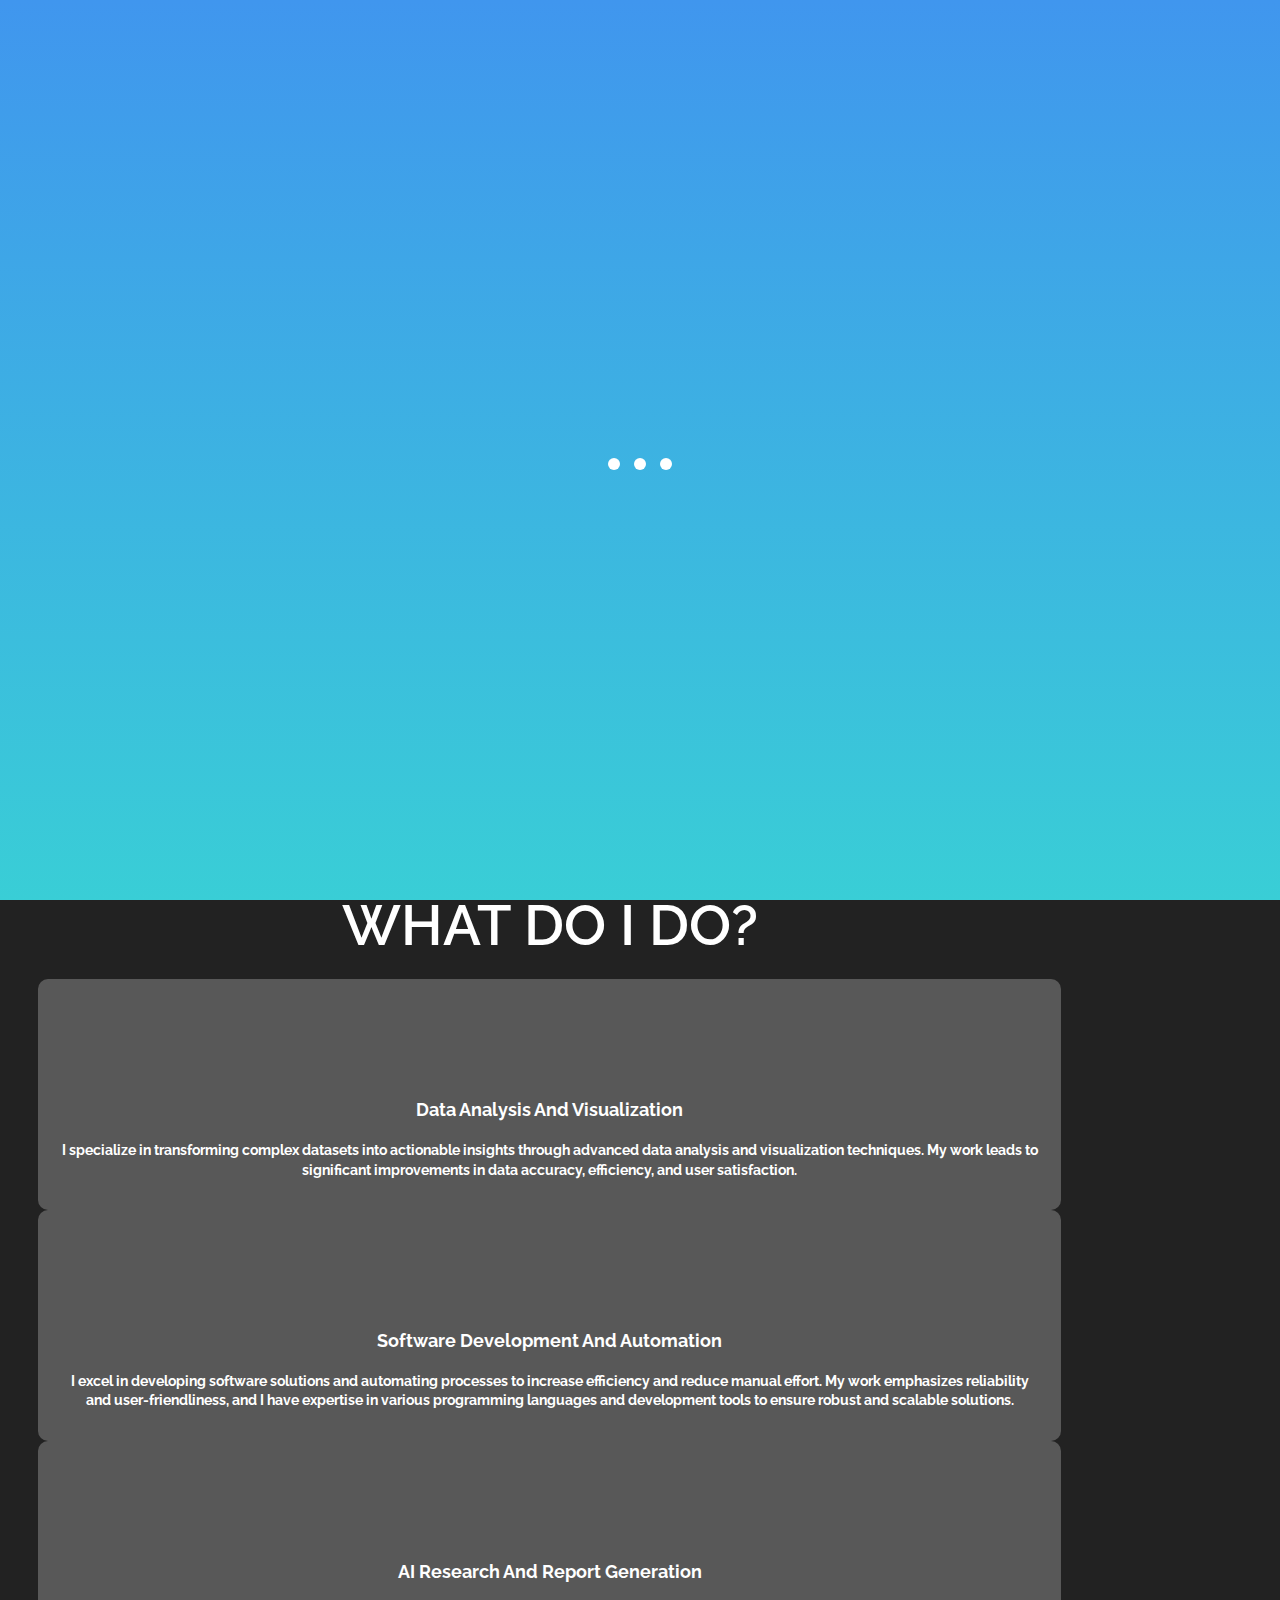
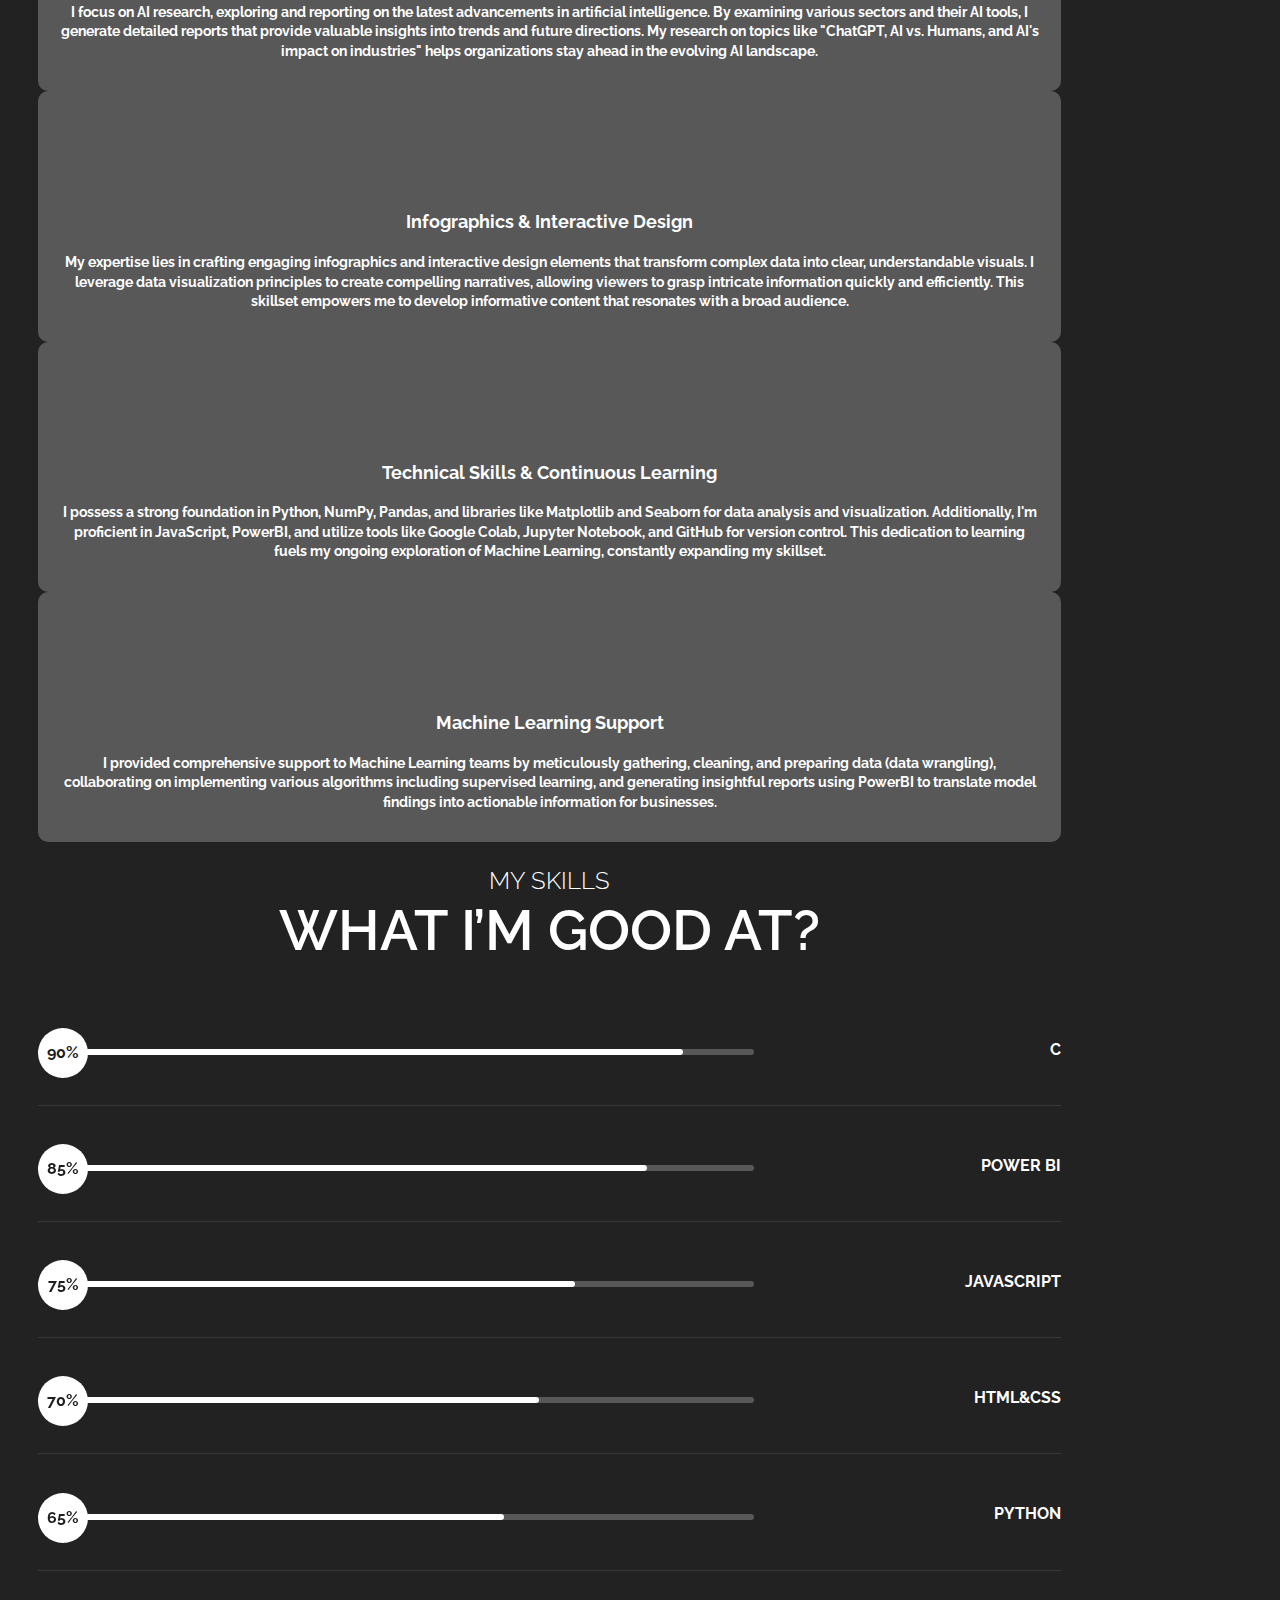
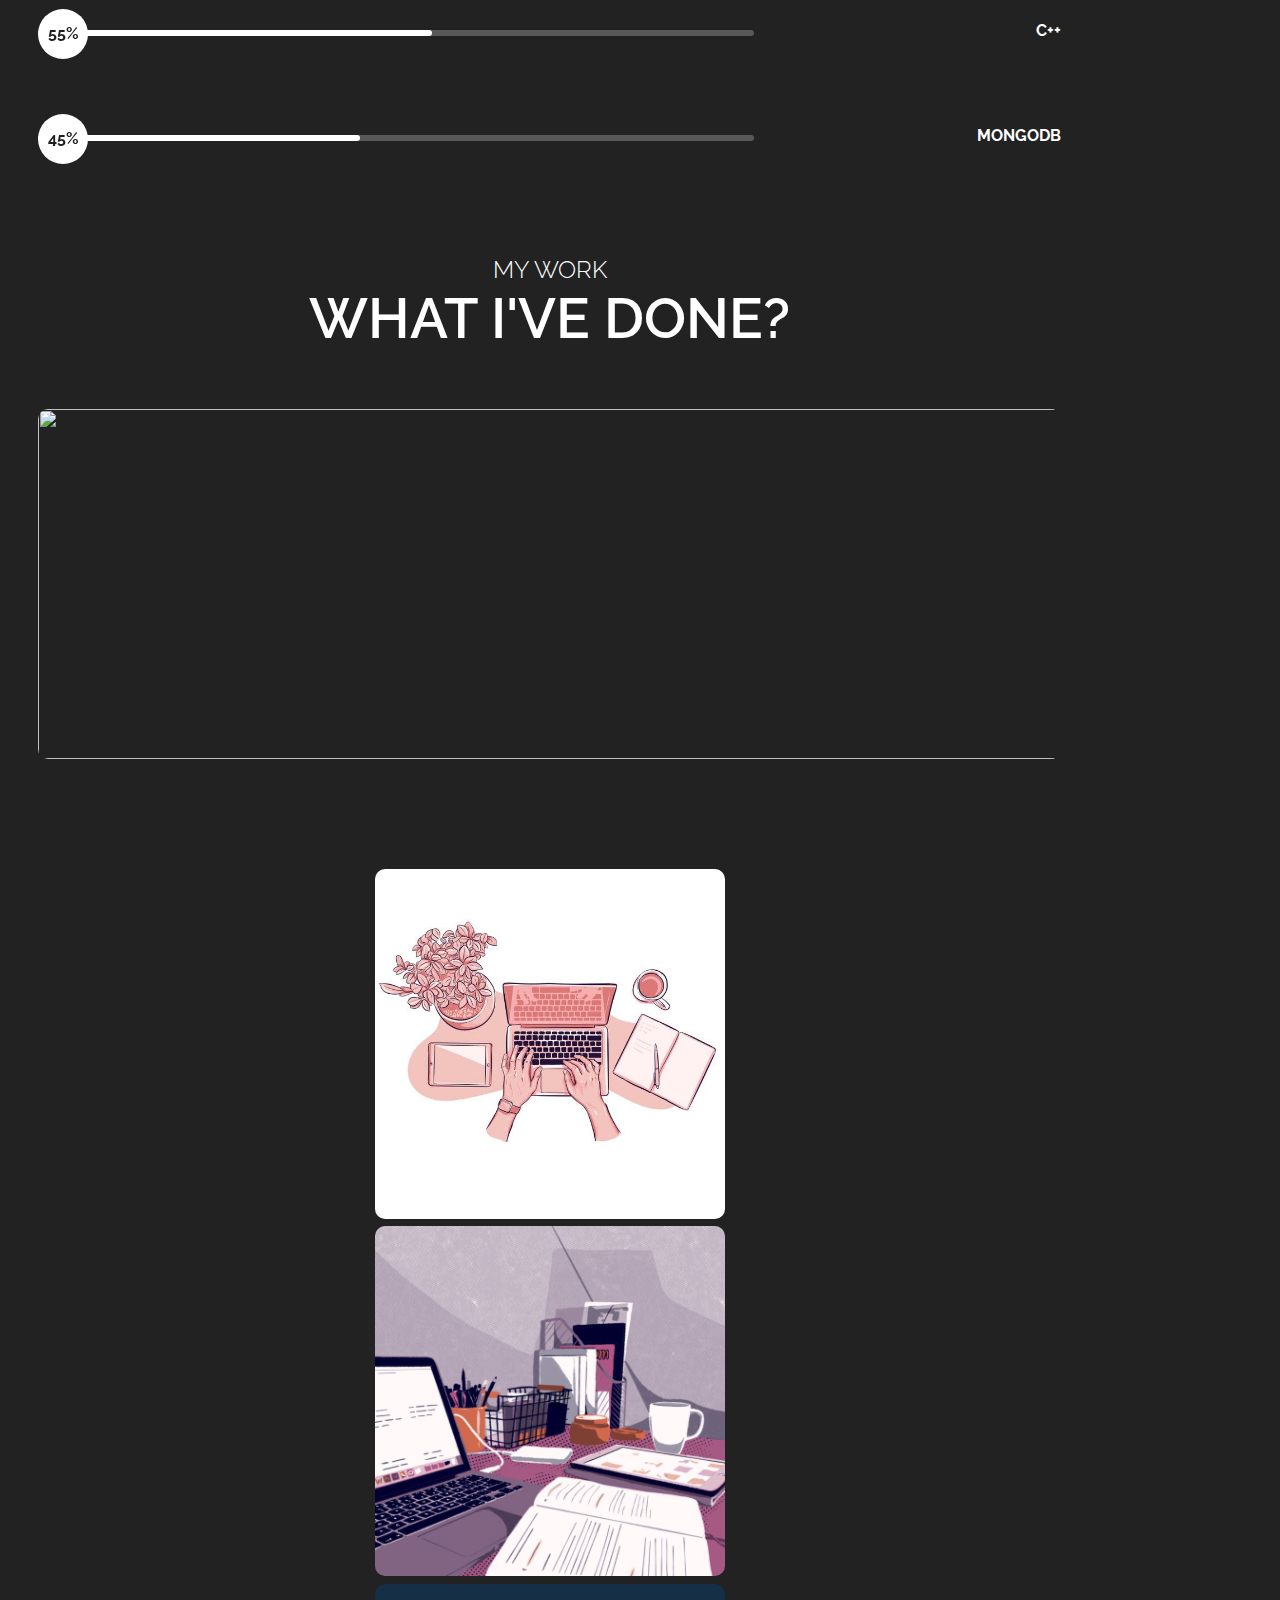
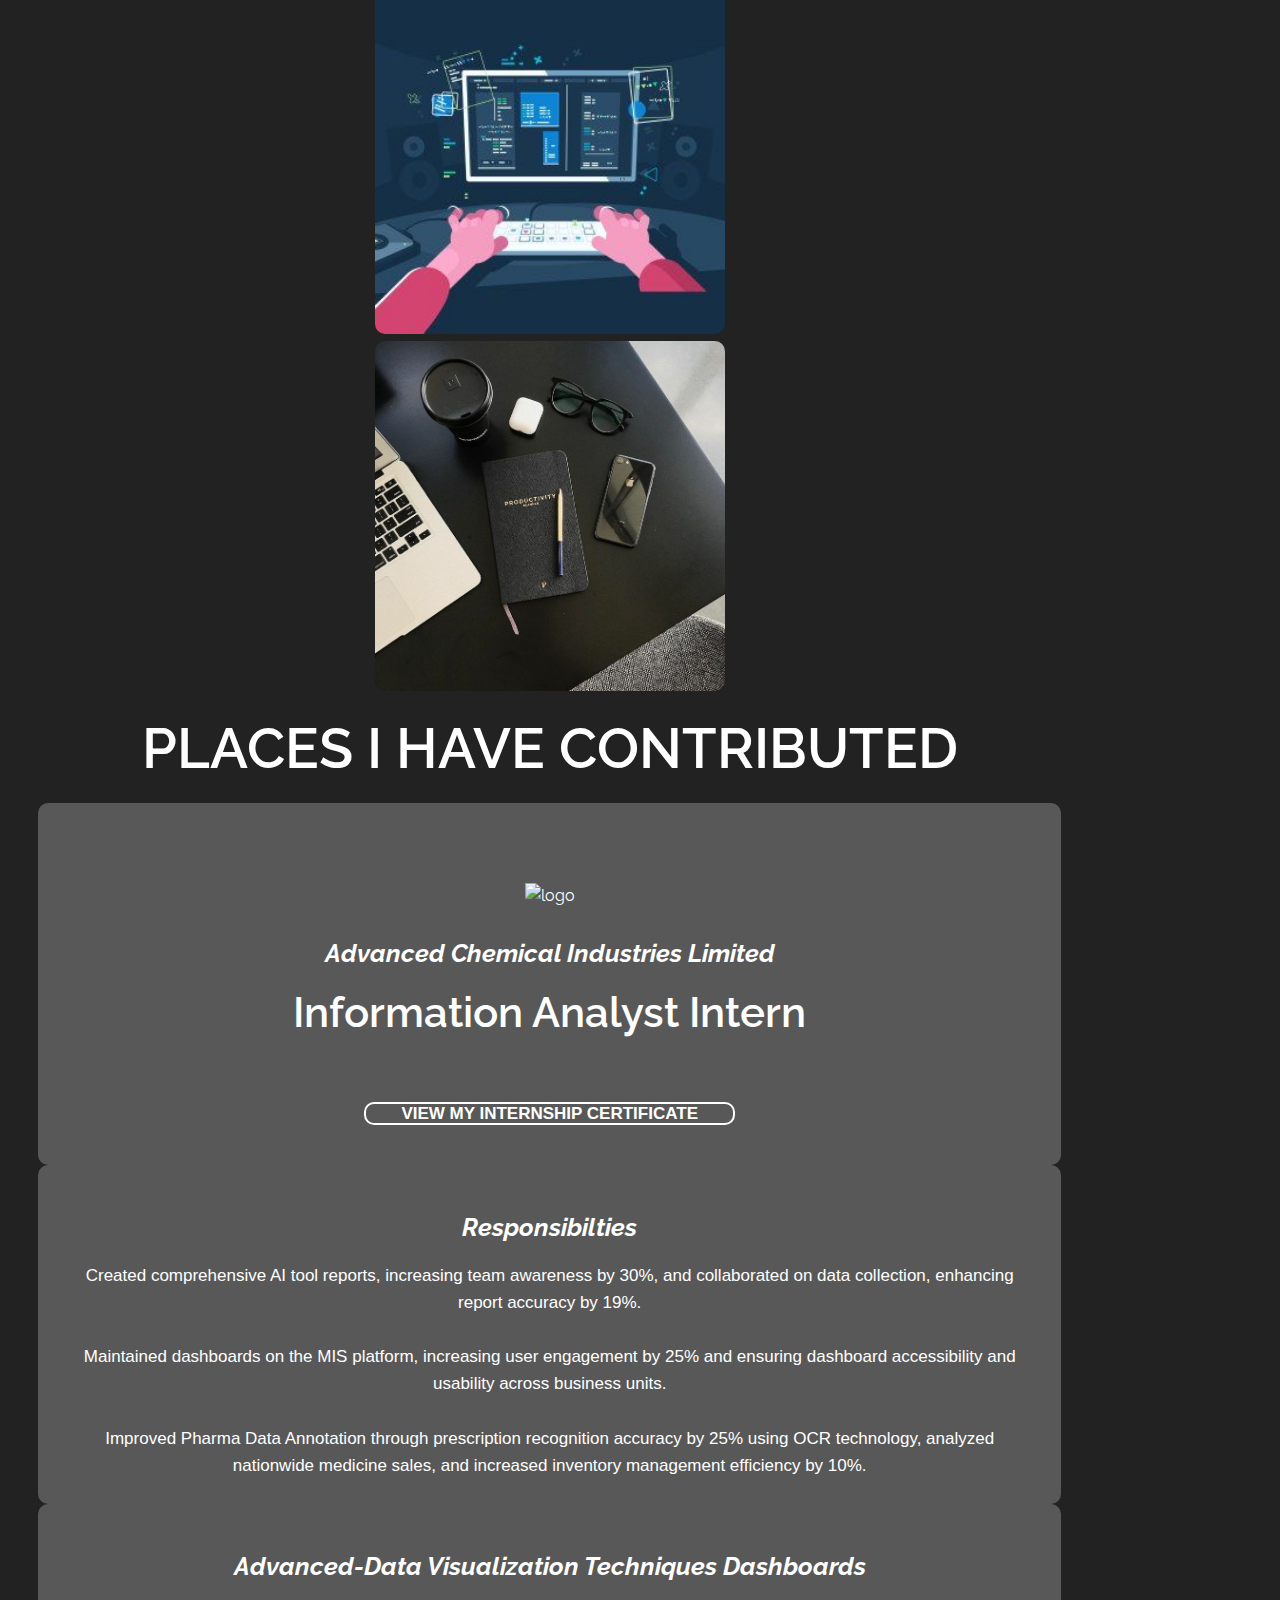
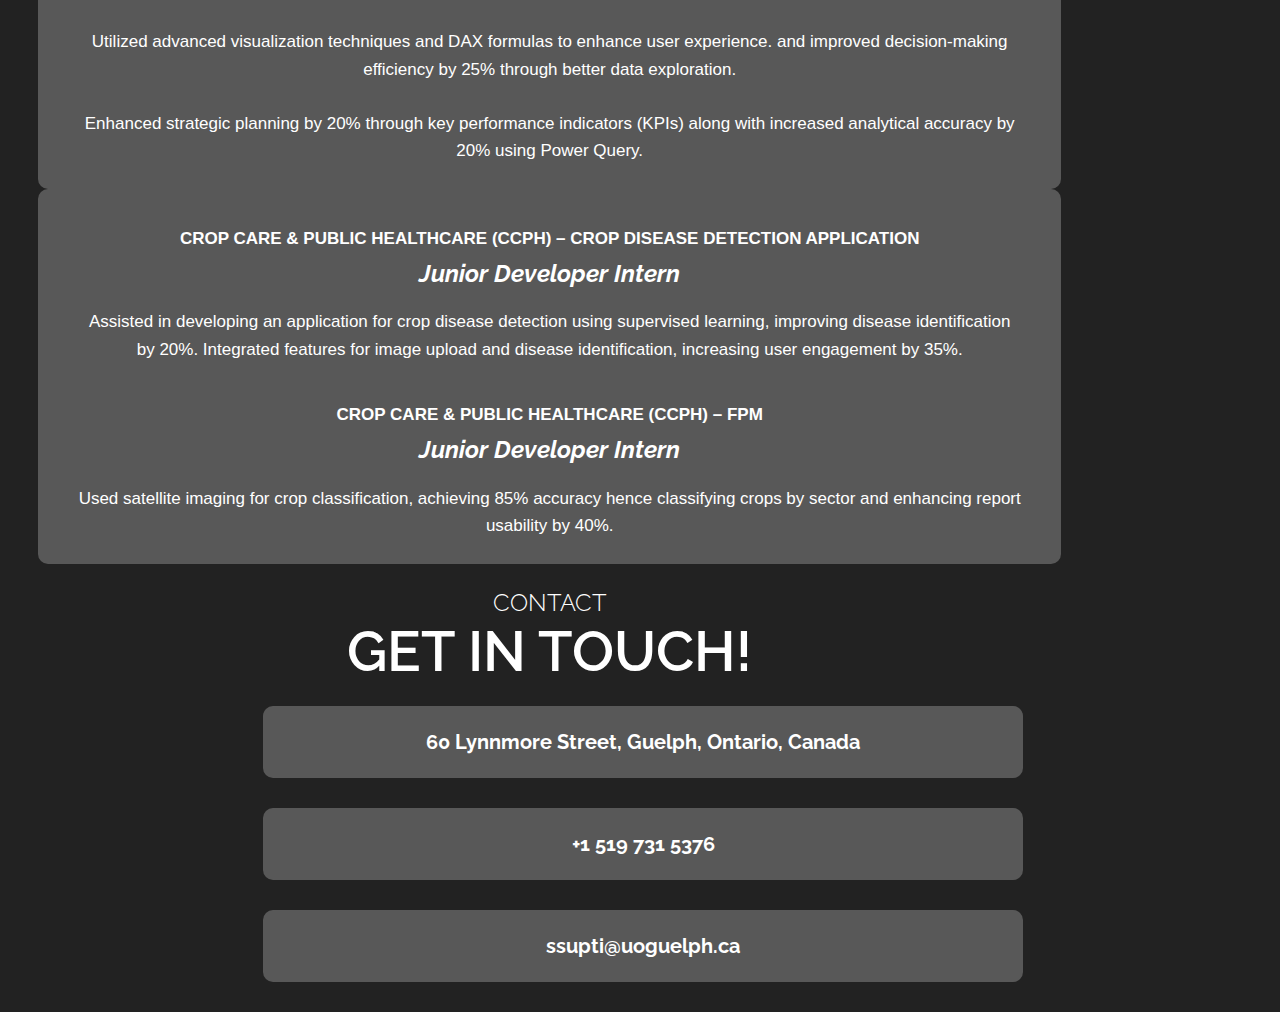
==== commit e0ce8af9: "update" ====
--- a/index.html
+++ b/index.html
@@ -482,6 +482,26 @@
                                     <div class="item animate" data-animate="fadeInUp">
                                         <div class="portfolio-item">
                                             <div class="thumb">
+                                                <img src="images/item-10.jpg" alt="">
+                                                <a class="overlay-link"
+                                                    href="https://vercel.com/sanjida-rahmans-projects/our-shop-exclusive"
+                                                    target="_blank"><i class="fas fa-external-link-alt"></i></a>
+                                            </div>
+                                            <div class="thumb-inner animate" data-animate="fadeInUp">
+                                                <h4><a href="https://vercel.com/sanjida-rahmans-projects/our-shop-exclusive"
+                                                        target="_blank" style="color: black;">OurShop Exclusive: Next.js
+                                                        E-Commerce Platform</a></h4>
+                                                <p>A modern e-commerce website built with Next.js, featuring a
+                                                    responsive design, product detail pages, shopping cart, and secure
+                                                    checkout. Developed and deployed on Vercel for optimal performance
+                                                    and availability.
+                                                </p>
+                                            </div>
+                                        </div>
+                                    </div>
+                                    <div class="item animate" data-animate="fadeInUp">
+                                        <div class="portfolio-item">
+                                            <div class="thumb">
                                                 <img src="images/item-9.jpg"
                                                     alt="https://github.com/SanjidaRS/HTML-CSS-Flipping-Card-Design">
                                                 <a class="overlay-link" href="" target="_blank"><i
@@ -529,8 +549,9 @@
                                                     </h4>
                                                     <h3>Information Analyst Intern</h3>
                                                     <br>
-                                                    <p><a class="btn" href="assets/ACI_internship_certificate.pdf" target="_blank">
-                                                        View my internship certificate</a>
+                                                    <p><a class="btn" href="assets/ACI_internship_certificate.pdf"
+                                                            target="_blank">
+                                                            View my internship certificate</a>
                                                     </p>
                                                     <span></span>
                                                 </div>
@@ -679,8 +700,8 @@
                                 class="fa fa-github"></i></a></li>
                     <li><a href="https://www.linkedin.com/in/sanjida-rahman-supti-25b25521b/" title="Linkedin"
                             target="_blank"><i class="fa fa-linkedin"></i></a></li>
-                            <li><a href="https://sanjidars.github.io/1st_Work_term_Report/" title="First_Work_term_report"
-                                target="_blank"><i class="fa fa-briefcase"></i></a></li>
+                    <li><a href="https://sanjidars.github.io/1st_Work_term_Report/" title="First_Work_term_report"
+                            target="_blank"><i class="fa fa-briefcase"></i></a></li>
                 </ul>
             </div>
         </div>
